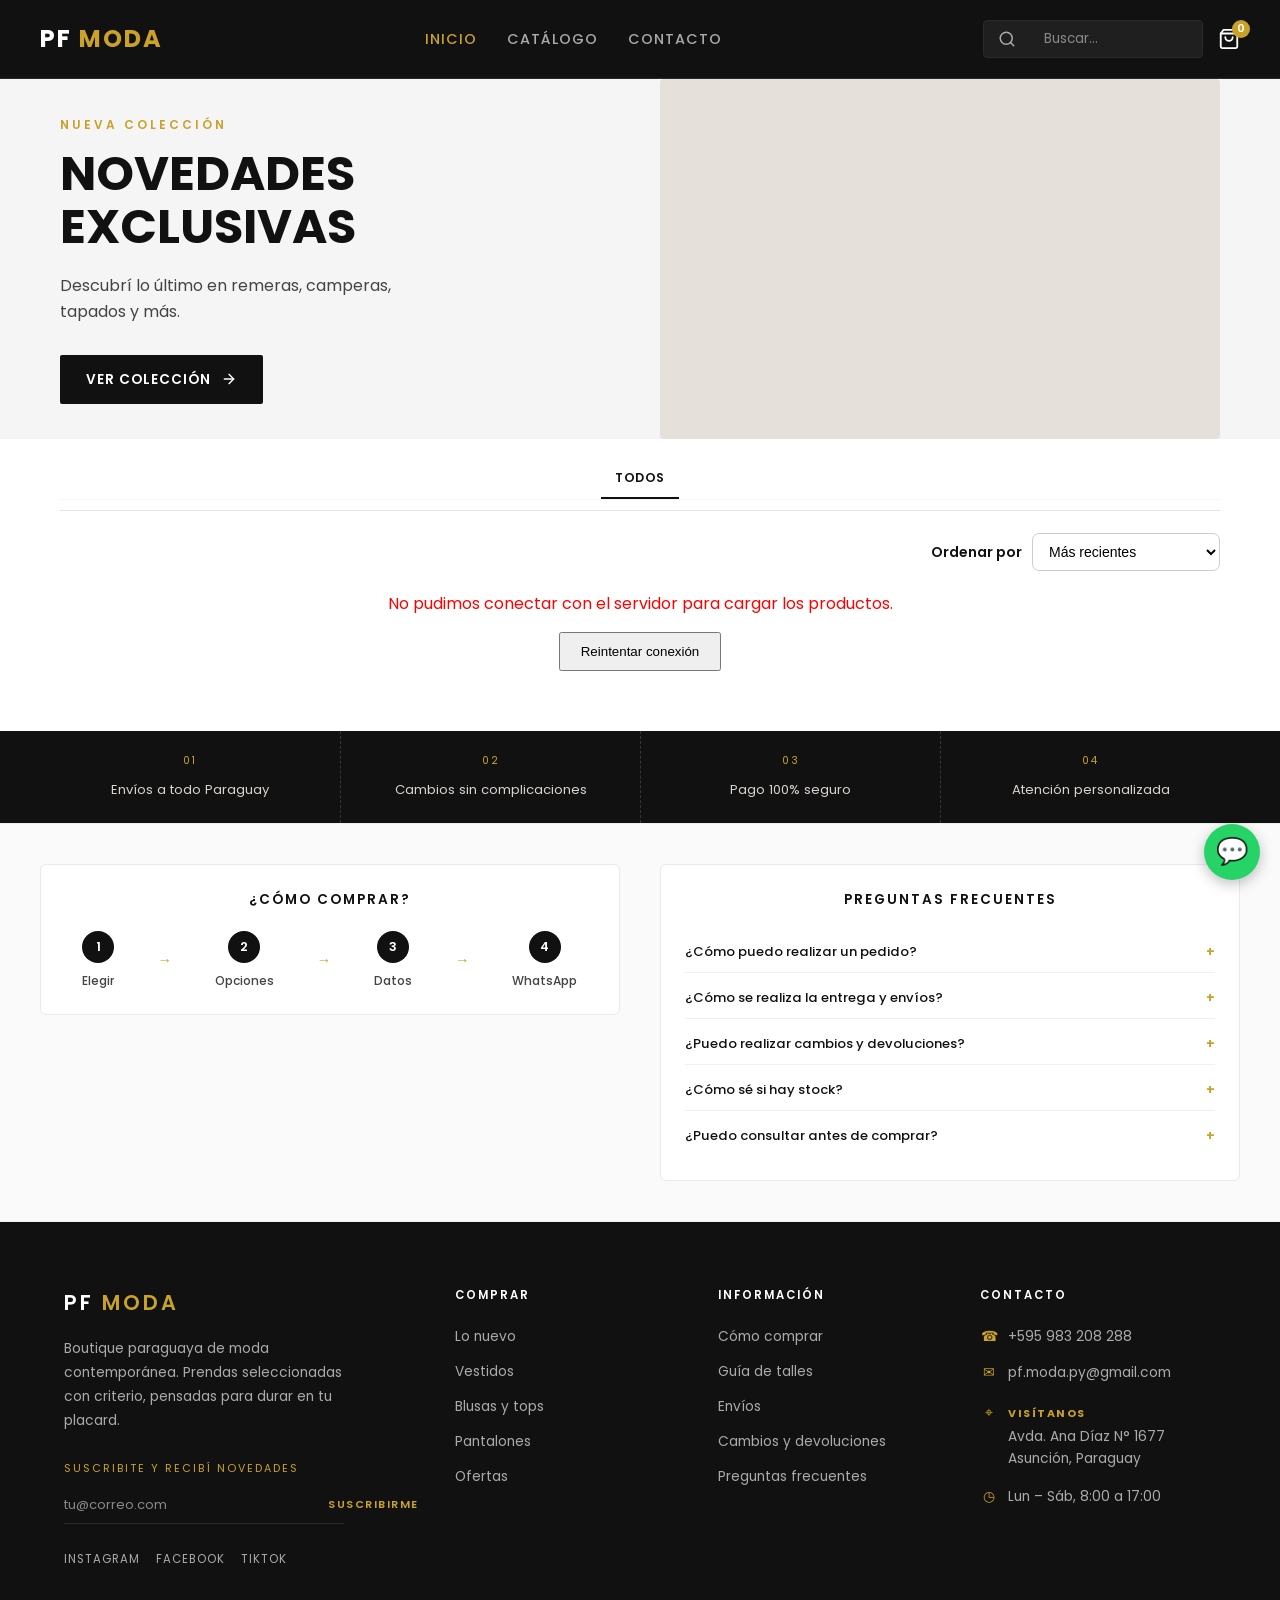
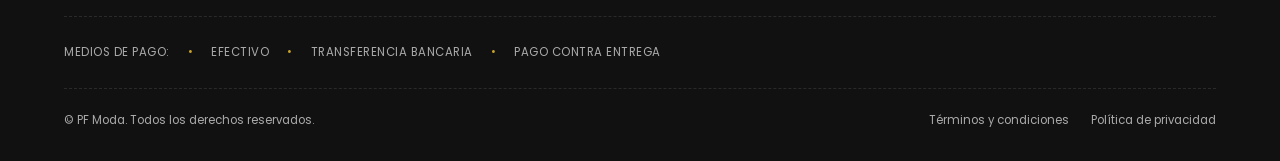
==== index.html @ 77e43d18 "Descripción del cambio" ====
<!DOCTYPE html>
<html lang="es">
<head>
    <meta charset="UTF-8">
    <meta name="viewport" content="width=device-width, initial-scale=1.0">

    <title>PF Moda — Tienda de Moda</title>

    <meta name="description" content="PF Moda — Tienda online de moda. Descubre nuestras prendas, novedades y ofertas.">
    <meta name="robots" content="index, follow">
    <link rel="canonical" href="https://pfmoda-py.github.io/pfmoda/">

    <!-- =========================================
         OPEN GRAPH
    ========================================= -->
    <meta property="og:type" content="website">
    <meta property="og:title" content="PF Moda — Tienda de Moda">
    <meta property="og:description" content="Descubre productos de PF Moda, novedades y ofertas.">
    <meta property="og:url" content="https://pfmoda-py.github.io/pfmoda/">
    <meta property="og:site_name" content="PF Moda">
    <meta property="og:locale" content="es_PY">
    <meta property="og:image" content="https://pfmoda-py.github.io/pfmoda/images/og-image.jpg">
    <meta property="og:image:alt" content="PF Moda — Tienda de Moda">

    <!-- =========================================
         TWITTER / X CARD
    ========================================= -->
    <meta name="twitter:card" content="summary_large_image">
    <meta name="twitter:title" content="PF Moda — Tienda de Moda">
    <meta name="twitter:description" content="Descubre productos de PF Moda, novedades y ofertas.">
    <meta name="twitter:image" content="https://pfmoda-py.github.io/pfmoda/images/og-image.jpg">

    <!-- Schema.org Organization -->
    <script type="application/ld+json">
    {
        "@context": "https://schema.org",
        "@type": "Organization",
        "name": "PF Moda",
        "url": "https://pfmoda-py.github.io/pfmoda/",
        "logo": "https://pfmoda-py.github.io/pfmoda/images/logo.png"
    }
    </script>

    <!-- Google Fonts: Poppins -->
    <link rel="preconnect" href="https://fonts.googleapis.com">
    <link rel="preconnect" href="https://fonts.gstatic.com" crossorigin>
    <link href="https://fonts.googleapis.com/css2?family=Poppins:wght@300;400;500;600;700&display=swap" rel="stylesheet">
    <!-- Estilos CSS -->
    <link rel="stylesheet" href="css/styles.css">
</head>
<body>

    <!-- Header / Barra de Navegación -->
    <header>
        <a href="index.html" class="logo" id="logo-home">PF <span>Moda</span></a>
        <nav>
            <button class="nav-cerrar" id="btn-cerrar-nav" aria-label="Cerrar menú">&times;</button>
            <ul>
                <li><a href="#inicio" class="nav-link activo" data-nav="inicio">Inicio</a></li>
                <li><a href="#filtros-container" class="nav-link" data-nav="catalogo">Catálogo</a></li>
                <li><a href="#contacto" class="nav-link" data-nav="contacto">Contacto</a></li>
            </ul>
        </nav>

        <div class="header-actions">
            <!-- Buscador (escritorio) -->
            <div class="header-buscador" id="header-buscador">
                <svg xmlns="http://www.w3.org/2000/svg" width="18" height="18" viewBox="0 0 24 24" fill="none" stroke="currentColor" stroke-width="2" stroke-linecap="round" stroke-linejoin="round" class="icono-buscar"><circle cx="11" cy="11" r="8"></circle><line x1="21" y1="21" x2="16.65" y2="16.65"></line></svg>
                <input
                    type="text"
                    id="input-buscar"
                    placeholder="Buscar..."
                    autocomplete="off"
                >
                <!-- Limpiar búsqueda -->
                <button
                    type="button"
                    id="btn-limpiar-busqueda"
                    class="btn-limpiar-busqueda"
                    aria-label="Limpiar búsqueda"
                    title="Limpiar búsqueda"
                >
                    ×
                </button>
            </div>
        
            <!-- Botón buscador (solo visible en móvil/tablet) -->
            <button class="btn-buscar-movil" id="btn-buscar-movil" aria-label="Buscar">
                <svg xmlns="http://www.w3.org/2000/svg" width="20" height="20" viewBox="0 0 24 24" fill="none" stroke="currentColor" stroke-width="2" stroke-linecap="round" stroke-linejoin="round"><circle cx="11" cy="11" r="8"></circle><line x1="21" y1="21" x2="16.65" y2="16.65"></line></svg>
            </button>
        
            <!-- Botón del Carrito -->
            <div class="carrito-icono-container" id="btn-abrir-carrito" title="Ver Carrito">
                <svg xmlns="http://www.w3.org/2000/svg" width="22" height="22" viewBox="0 0 24 24" fill="none" stroke="currentColor" stroke-width="2" stroke-linecap="round" stroke-linejoin="round"><path d="M6 2L3 6v14a2 2 0 0 0 2 2h14a2 2 0 0 0 2-2V6l-3-4z"></path><line x1="3" y1="6" x2="21" y2="6"></line><path d="M16 10a4 4 0 0 1-8 0"></path></svg>
                <span id="carrito-contador">0</span>
            </div>
        
            <!-- Botón Hamburguesa Móvil -->
            <button class="hamburger-btn" id="hamburger-btn" aria-label="Abrir menú">
                <span class="linea"></span>
                <span class="linea"></span>
                <span class="linea"></span>
            </button>
        </div>
    </header>

    <!-- ============================
         HERO / PORTADA PRINCIPAL
    ============================ -->
    <section class="hero-portada" id="inicio">
        <div class="hero-texto">
            <span class="hero-eyebrow">Nueva Colección</span>
            <h1 class="hero-titulo"><span id="hero-titulo-texto">Novedades Exclusivas</span></h1>
            <p class="hero-descripcion">Descubrí lo último en remeras, camperas, tapados y más.</p>
            <a href="#productos-contenedor" class="hero-btn" id="hero-btn-coleccion">
                Ver Colección
                <svg xmlns="http://www.w3.org/2000/svg" width="16" height="16" viewBox="0 0 24 24" fill="none" stroke="currentColor" stroke-width="2" stroke-linecap="round" stroke-linejoin="round"><line x1="5" y1="12" x2="19" y2="12"></line><polyline points="12 5 19 12 12 19"></polyline></svg>
            </a>
        </div>
        <div class="hero-imagen">
            <img id="hero-imagen-portada" src="data:image/svg+xml,%3Csvg xmlns='http://www.w3.org/2000/svg' width='700' height='820' viewBox='0 0 700 820'%3E%3Crect width='700' height='820' fill='%23E5E1DA'/%3E%3C/svg%3E" alt="Nueva colección PF Moda">
        </div>
    </section>

    <!-- Contenido Principal -->
    <main>            
        <!-- Barra de Búsqueda y Filtros -->
        <div class="filtros-container" id="filtros-container">                       
            <!-- Categorías Principales -->
            <div id="categorias-botones" class="categorias-grid">
                <button class="btn-categoria activo" data-categoria="todos">Todos</button>
                <!-- Las categorías se cargarán dinámicamente -->
            </div>
            <!-- Subcategorías (se mostrarán según la categoría activa) -->
            <div id="subcategorias-botones" class="categorias-grid subcategorias-grid"></div>
            <!-- =========================================
                 ORDENAR PRODUCTOS (ETAPA 5.4)
            ========================================= -->
            <div class="orden-productos">
                <label for="orden-productos">Ordenar por</label>
                <select id="orden-productos">
                    <option value="recientes">Más recientes</option>
                    <option value="precio-menor">Precio: menor a mayor</option>
                    <option value="precio-mayor">Precio: mayor a menor</option>
                    <option value="nombre-az">Nombre: A → Z</option>
                    <option value="nombre-za">Nombre: Z → A</option>
                </select>
            </div>
        </div>        
        <!-- Grid donde se pintarán los productos con JavaScript -->
        <div id="productos-contenedor" class="productos-grid">
            <p style="text-align: center; grid-column: 1 / -1; color: #666;">Cargando catálogo...</p>
        </div>
    </main>

    <!-- =========================================
     PANEL LATERAL DEL CARRITO
    ========================================= -->
    <div
        class="carrito-overlay"
        id="carrito-overlay">
    </div>
    <div
        class="carrito-drawer"
        id="carrito-drawer">
        <!-- =====================================
             CABECERA DEL CARRITO
        ====================================== -->
        <div class="carrito-header">
            <h2>Tu Carrito</h2>
            <button
                type="button"
                id="btn-cerrar-carrito"
                class="carrito-cerrar">
                ×
            </button>
        </div>

        <!-- =====================================
             CONTENIDO DEL CARRITO CON SCROLL
        ====================================== -->
        <div class="carrito-contenido-scroll">
            <div
                class="carrito-items"
                id="carrito-items">
                <p class="carrito-vacio">
                    Tu carrito está vacío.
                </p>
            </div>
            <!-- =================================
                 DATOS DEL CLIENTE
            ================================== -->
            <div
                class="datos-cliente" id="datos-cliente">
                <h3>
                    Datos para el pedido
                </h3>
                <!-- =============================
                     NOMBRE
                ============================== -->
                <div class="campo-cliente">

                    <label for="cliente-nombre">
                        Nombre Completo *
                    </label>

                    <input
                        type="text"
                        id="cliente-nombre"
                        placeholder="Ej: Tu Nombre o Empresa"
                        autocomplete="name">

                </div>


                <!-- =============================
                     WHATSAPP
                ============================== -->

                <div class="campo-cliente">

                    <label for="cliente-whatsapp">
                        WhatsApp *
                    </label>

                    <input
                        type="tel"
                        id="cliente-whatsapp"
                        placeholder="Ej: 0983 XXXXXX"
                        autocomplete="tel">

                </div>


                <!-- =============================
                     CIUDAD
                ============================== -->

                <div class="campo-cliente">

                    <label for="cliente-ciudad">
                        Ciudad *
                    </label>

                    <input
                        type="text"
                        id="cliente-ciudad"
                        placeholder="Ej: Asunción">

                </div>


                <!-- =============================
                     BARRIO
                ============================== -->

                <div class="campo-cliente">

                    <label for="cliente-barrio">
                        Barrio *
                    </label>

                    <input
                        type="text"
                        id="cliente-barrio"
                        placeholder="Ej: Mercado 4">

                </div>


                <!-- =============================
                     TIPO DE ENTREGA
                ============================== -->

                <div class="campo-cliente">

                    <label for="cliente-entrega">
                        Tipo de entrega *
                    </label>

                    <select id="cliente-entrega">

                        <option value="">
                            Seleccionar forma de entrega
                        </option>

                        <option value="Envío a domicilio">
                            Envío a domicilio
                        </option>

                        <option value="Retiro en tienda">
                            Retiro en tienda
                        </option>

                    </select>

                </div>


                <!-- =============================
                     DIRECCIÓN
                ============================== -->

                <div
                    class="campo-cliente"
                    id="campo-direccion">

                    <label for="cliente-direccion">
                        Dirección
                    </label>

                    <textarea
                        id="cliente-direccion"
                        rows="2"
                        placeholder="Ej: Avenida N.º 1111"></textarea>

                </div>


                <!-- ==========================================
                     FACTURA
                ========================================== -->
                            
                <div class="campo-cliente">
                
                    <label for="cliente-factura">
                        ¿Necesita factura?
                    </label>
                
                    <select id="cliente-factura">
                    
                        <option value="No">
                            No
                        </option>
                    
                        <option value="Sí">
                            Sí
                        </option>
                    
                    </select>
                
                </div>
                
                
                <!-- ==========================================
                     DATOS DE FACTURACIÓN
                ========================================== -->
                
                <div
                    class="datos-factura"
                    id="datos-factura"
                    style="display: none;">
                
                    <h4>Datos para facturación</h4>
                
                    <div class="campo-cliente">
                    
                        <label for="cliente-razon-social">
                            Razón Social *
                        </label>
                    
                        <input
                            type="text"
                            id="cliente-razon-social"
                            placeholder="Ej: Juan Pérez o Empresa S.A.">
                    
                    </div>
                
                
                    <div class="campo-cliente">
                    
                        <label for="cliente-ruc">
                            RUC *
                        </label>
                    
                        <input
                            type="text"
                            id="cliente-ruc"
                            placeholder="Ej: 80012345-6">
                    
                    </div>
                
                </div>


                <!-- =============================
                     OBSERVACIONES
                ============================== -->

                <div class="campo-cliente">

                    <label for="cliente-observaciones">
                        Observaciones
                    </label>

                    <textarea
                        id="cliente-observaciones"
                        rows="2"
                        placeholder="Ej: Portón gris, tocar timbre"></textarea>

                </div>


            </div>
            
        </div>
        
        <!-- =====================================
             FOOTER FIJO DEL CARRITO
        ====================================== -->
        <div class="carrito-footer">
            <div class="carrito-total">
                <span>
                    Subtotal:
                </span>

                <span id="carrito-subtotal">
                    ₲ 0
                </span>
            </div>

            <p class="mensaje-whatsapp-carrito">
                💬 ¿Necesitas ayuda con tu pedido?<br>
                Estamos para ayudarte por WhatsApp.
            </p>

            <button
                type="button" class="btn-checkout" id="btn-procesar-pedido">
                Realizar Pedido por WhatsApp
            </button>
        </div>
        <!-- FIN FOOTER -->
    </div>
    
    <!-- ===========================
    MODAL PRODUCTO
    =========================== -->
    <div id="modal-overlay" class="modal-overlay"></div>

    <div id="modal-producto" class="modal-producto">

        <button id="btn-cerrar-modal" class="modal-cerrar">×</button>

        <div class="modal-contenido">

            <!-- CONTENEDOR EN GRID (SOLO PARA FOTO + DETALLES) -->
            <div class="modal-body-grid">

                <div class="modal-imagen">
                    <div class="modal-galeria">
                        <!-- IMAGEN PRINCIPAL CON FLECHAS -->
                        <div class="modal-imagen-principal">
                            <button type="button" id="galeria-anterior" class="galeria-flecha galeria-anterior">‹</button>
                            <img id="modal-img" src="" alt="Producto" draggable="false">
                            <button type="button" id="galeria-siguiente" class="galeria-flecha galeria-siguiente">›</button>

                            <!-- INDICADOR DE ZOOM -->
                            <div class="indicador-zoom" id="indicador-zoom">
                                🔍 Ver imagen
                            </div>
                        </div>

                        <!-- MINIATURAS -->
                        <div id="modal-miniaturas" class="modal-miniaturas"></div>
                    </div>
                </div>

                <div class="modal-info">
                    <span id="modal-categoria" class="modal-categoria"></span>
                    <h2 id="modal-nombre"></h2>
                    <div id="modal-precio"></div>
                    <p id="modal-descripcion"></p>

                    <div id="modal-detalles-tecnicos" class="modal-detalles-tecnicos"></div>

                    <!-- COLOR -->
                    <div class="selector">
                        <label>Color:</label>
                        <select id="modal-color"></select>
                    </div>

                    <!-- TALLE -->
                    <div class="selector">
                        <label>Talle:</label>
                        <select id="modal-talle"></select>
                    </div>

                    <!-- Reemplaza el bloque actual de botones por este -->
                    <div class="modal-acciones">
                        <button id="btn-agregar-modal" class="btn-agregar">
                            AGREGAR AL CARRITO
                        </button>
                        <button type="button" id="btn-consultar-whatsapp" class="btn-consultar-whatsapp" title="Consultar por WhatsApp">
                            💬 Consultar
                        </button>
                    </div>

                    <!-- COMPARTIR PRODUCTO (ETAPA 6.3) -->
                    <div class="compartir-producto">
                        <span class="compartir-titulo">Compartir producto</span>
                        <div class="compartir-botones">
                            <button type="button" id="btn-compartir-whatsapp" class="btn-compartir btn-compartir-whatsapp">
                                WhatsApp
                            </button>
                            <button type="button" id="btn-compartir-facebook" class="btn-compartir btn-compartir-facebook">
                                Facebook
                            </button>
                            <button id="btn-compartir-instagram" class="btn-compartir btn-compartir-instagram">Instagram</button>
                            <button id="btn-compartir-tiktok" class="btn-compartir btn-compartir-tiktok">TikTok</button>
                            <button type="button" id="btn-copiar-enlace" class="btn-compartir btn-copiar-enlace">
                                Copiar enlace
                            </button>
                        </div>
                    </div>
                </div>

            </div> <!-- CIERRE DE LA GRID DE 2 COLUMNAS -->

            <!-- PRODUCTOS RELACIONADOS (AHORA SÍ QUEDA ABAJO A TODO ANCHO) -->
            <div id="productos-relacionados" class="productos-relacionados"></div>

        </div>
    </div>

    <!-- =========================================
         VISOR DE IMAGEN AMPLIADA (ETAPA 4.5)
    ========================================= -->
    <div id="visor-imagen" class="visor-imagen">

        <button
            type="button"
            id="visor-cerrar"
            class="visor-cerrar">
            ×
        </button>

        <button
            type="button"
            id="visor-anterior"
            class="visor-flecha visor-anterior">
            ‹
        </button>

        <img
            id="visor-img"
            src=""
            alt="Imagen ampliada"
            draggable="false">

        <button
            type="button"
            id="visor-siguiente"
            class="visor-flecha visor-siguiente">
            ›
        </button>

    </div>

    <!-- CTA WHATSAPP FLOTANTE -->
    <a
        id="whatsapp-flotante"
        class="whatsapp-flotante"
        href="#"
        target="_blank"
        rel="noopener noreferrer"
        aria-label="Contactar por WhatsApp">
        💬
    </a>

    <!-- FRANJA DE BENEFICIOS -->
    <section class="franja-beneficios">
        <div class="beneficios-fila">
            <div class="beneficio"><span class="num">01</span><span class="txt">Envíos a todo Paraguay</span></div>
            <div class="beneficio"><span class="num">02</span><span class="txt">Cambios sin complicaciones</span></div>
            <div class="beneficio"><span class="num">03</span><span class="txt">Pago 100% seguro</span></div>
            <div class="beneficio"><span class="num">04</span><span class="txt">Atención personalizada</span></div>
        </div>
    </section>

    <!-- SECCIÓN DE AYUDA E INFORMACIÓN INTEGRADA -->
    <section class="seccion-ayuda-cliente" id="seccion-ayuda">
        <div class="ayuda-container">

            <!-- COLUMNA IZQUIERDA: CÓMO COMPRAR -->
            <div class="bloque-como-comprar" id="info-como-comprar">
                <h2>¿Cómo comprar?</h2>
                <div class="pasos-grid">
                    <div class="paso">
                        <div class="num-paso">1</div>
                        <span>Elegir</span>
                    </div>
                    <div class="flecha">→</div>
                    <div class="paso">
                        <div class="num-paso">2</div>
                        <span>Opciones</span>
                    </div>
                    <div class="flecha">→</div>
                    <div class="paso">
                        <div class="num-paso">3</div>
                        <span>Datos</span>
                    </div>
                    <div class="flecha">→</div>
                    <div class="paso">
                        <div class="num-paso">4</div>
                        <span>WhatsApp</span>
                    </div>
                </div>
            </div>

            <!-- COLUMNA DERECHA: PREGUNTAS FRECUENTES -->
            <div class="bloque-faq" id="info-faq">
                <h2>Preguntas frecuentes</h2>
                <div class="faq-container">
                    <details class="faq-item" id="faq-item-pedido">
                        <summary>¿Cómo puedo realizar un pedido? <span class="faq-icon">+</span></summary>
                        <p>Elegí tus productos, selecciona las opciones deseadas y confirma los datos para enviar tu pedido por WhatsApp.</p>
                    </details>
                    <details class="faq-item" id="info-envios">
                        <summary>¿Cómo se realiza la entrega y envíos? <span class="faq-icon">+</span></summary>
                        <p>Hacemos envíos a todo Paraguay a través de servicios de encomienda y delivery express en Asunción y Gran Asunción.</p>
                    </details>
                    <details class="faq-item" id="info-cambios">
                        <summary>¿Puedo realizar cambios y devoluciones? <span class="faq-icon">+</span></summary>
                        <p>Aceptamos cambios dentro de los 10 días posteriores a la compra. La prenda debe estar sin uso y en perfectas condiciones con etiqueta.</p>
                    </details>
                    <details class="faq-item">
                        <summary>¿Cómo sé si hay stock? <span class="faq-icon">+</span></summary>
                        <p>Todos los productos mostrados en la tienda cuentan con stock disponible en tiempo real.</p>
                    </details>
                    <details class="faq-item">
                        <summary>¿Puedo consultar antes de comprar? <span class="faq-icon">+</span></summary>
                        <p>Sí, podés escribirnos directamente al WhatsApp y te asesoramos al instante.</p>
                    </details>
                </div>
            </div>

        </div>
    </section>

    <!-- MODAL ELEGANTE PARA GUÍA DE TALLES Y POLÍTICAS -->
    <div id="modal-informacion" class="modal-info-overlay">
        <div class="modal-info-content">
            <button class="modal-info-cerrar" id="btn-cerrar-info-modal">&times;</button>
            <h3 id="modal-info-titulo">Guía de Talles</h3>
            <div id="modal-info-body">
                <!-- Se llena dinámicamente -->
            </div>
        </div>
    </div>

    <!-- FOOTER PRINCIPAL PIE DE PAGINA -->
    <footer class="site-footer">
        <div class="footer-container">
            <div class="footer-grid">

                <div class="footer-brand">
                    <a href="#" class="logo-footer">PF <span>Moda</span></a>
                    <p>Boutique paraguaya de moda contemporánea. Prendas seleccionadas con criterio, pensadas para durar en tu placard.</p>

                    <div class="footer-suscribe">
                        <span class="et">Suscribite y recibí novedades</span>
                        <form id="form-suscribir">
                            <input type="email" id="input-suscribir-email" placeholder="tu@correo.com" required>
                            <button type="submit">Suscribirme</button>
                        </form>
                    </div>

                    <div class="redes-sociales">
                        <a href="https://www.instagram.com/pfmodapy" target="_blank" rel="noopener noreferrer">Instagram</a>
                        <a href="https://www.facebook.com/pfmodapy" target="_blank" rel="noopener noreferrer">Facebook</a>
                        <a href="https://www.tiktok.com/@pfmoda" target="_blank" rel="noopener noreferrer">TikTok</a>
                    </div>
                </div>

                <!-- COLUMNA COMPRAR -->
                <div class="footer-col">
                    <h3 class="col-title">Comprar</h3>
                    <ul class="footer-links-list" id="footer-categorias-list">
                        <li><a href="#" class="link-categoria" data-categoria="lo-nuevo">Lo nuevo</a></li>
                        <li><a href="#" class="link-categoria" data-categoria="vestidos">Vestidos</a></li>
                        <li><a href="#" class="link-categoria" data-categoria="blusas-tops">Blusas y tops</a></li>
                        <li><a href="#" class="link-categoria" data-categoria="pantalones">Pantalones</a></li>
                        <li><a href="#" class="link-categoria" data-categoria="ofertas">Ofertas</a></li>
                    </ul>
                </div>

                <!-- COLUMNA INFORMACIÓN -->
                <div class="footer-col">
                    <h3 class="col-title">Información</h3>
                    <ul class="footer-links-list">
                        <li><a href="#info-como-comprar" class="link-info">Cómo comprar</a></li>
                        <li><a href="#info-talles" class="link-info-modal" data-modal="talles">Guía de talles</a></li>
                        <li><a href="#info-envios" class="link-info">Envíos</a></li>
                        <li><a href="#info-cambios" class="link-info">Cambios y devoluciones</a></li>
                        <li><a href="#info-faq" class="link-info">Preguntas frecuentes</a></li>
                    </ul>
                </div>

                <div class="footer-col footer-contacto" id="contacto">
                    <h3 class="col-title">Contacto <span class="toggle-icon"></span></h3>
                    <ul class="contacto-list">
                        <!-- WhatsApp -->
                        <li>
                            <a href="https://wa.me/595983208288"
                               target="_blank"
                               rel="noopener noreferrer">
                                <span class="contacto-icon" aria-hidden="true">☎</span>
                                <span>+595 983 208 288</span>
                            </a>
                        </li>
                        <!-- Correo -->
                        <li>
                            <a href="mailto:pf.moda.py@gmail.com">
                                <span class="contacto-icon" aria-hidden="true">✉</span>
                                <span>pf.moda.py@gmail.com</span>
                            </a>
                        </li>
                        <!-- Ubicación -->
                        <li class="contacto-direccion">
                            <a href="https://www.google.com/maps/search/?api=1&query=PF%20MODA%2C%20Avda.%20Ana%20D%C3%ADaz%201677%2C%20Asunci%C3%B3n%2C%20Paraguay"
                               target="_blank"
                               rel="noopener noreferrer"
                               class="link-ubicacion">
                                <span class="contacto-icon" aria-hidden="true">⌖</span>
                                <span>
                                    <strong>Visítanos</strong><br>
                                    Avda. Ana Díaz N° 1677<br>
                                    Asunción, Paraguay
                                </span>
                            </a>
                        </li>
                        <!-- Horario -->
                        <li class="contacto-horario">
                            <span class="contacto-icon" aria-hidden="true">◷</span>
                            <span>Lun – Sáb, 8:00 a 17:00</span>
                        </li>
                    </ul>
                </div>

            </div>

            <hr class="puntada">

            <div class="footer-pago">
                <span>Medios de pago:</span>
                <span>Efectivo</span>
                <span>Transferencia bancaria</span>
                <span>Pago contra entrega</span>
            </div>

            <hr class="puntada">

            <div class="footer-bottom">
                <p>© PF Moda. Todos los derechos reservados.</p>
                <div class="footer-bottom-links">
                    <a href="#">Términos y condiciones</a>
                    <a href="#">Política de privacidad</a>
                </div>
            </div>
        </div>
    </footer>    

    <!-- Scripts JavaScript -->
    <script src="js/api.js"></script>
    <script src="js/app.js"></script>
</body>
</html>
---- css/styles.css ----
/* Estilos Base - PF Moda Boutique */
:root {
    --color-negro: #111111;
    --color-dorado: #C9A227;
    --color-blanco: #FFFFFF;
    --color-linea: #2A2A2A;
    --color-gris-claro: #F5F5F5;
    --color-gris-oscuro: #444444;
    --fuente-principal: 'Poppins', 'Montserrat', sans-serif;
}

* {
    margin: 0;
    padding: 0;
    box-sizing: border-box;
}

/* Prevenir scroll horizontal accidental en la ventana */
html {
    max-width: 100%;
}

body {
    max-width: 100%;
    overflow-x: clip;
    font-family: var(--fuente-principal);
    background-color: var(--color-blanco);
    color: var(--color-negro);
    line-height: 1.6;
}

/* Header / Navegación */
header {
    display: flex;
    justify-content: space-between;
    align-items: center;
    padding: 20px 40px;
    background-color: var(--color-blanco);
    border-bottom: 1px solid var(--color-gris-claro);
    position: sticky;
    top: 0;
    z-index: 100;
    background-color: var(--color-negro);
    border-bottom: 1px solid var(--color-linea);
    transition: padding 0.3s ease, box-shadow 0.3s ease, transform 0.3s ease;
    will-change: transform;
}

header.header-oculto {
    transform: translateY(-100%);
}

header.header-compacto {
    padding: 10px 40px;
    box-shadow: 0 4px 20px rgba(0, 0, 0, 0.35);
}

header.header-compacto .logo {
    font-size: 1.25rem;   /* el logo también se achica un poco */
}

.logo {
    font-size: 1.5rem;
    font-weight: 700;
    letter-spacing: 2px;
    color: var(--color-blanco);
    text-transform: uppercase;
    text-decoration: none;
    cursor: pointer;
}

.logo span {
    color: var(--color-dorado);
}

nav ul {
    display: flex;
    list-style: none;
    gap: 30px;
}

nav ul li a {
    text-decoration: none;
    color: #AAAAAA;
    font-weight: 500;
    font-size: 0.9rem;
    text-transform: uppercase;
    letter-spacing: 1px;
    transition: color 0.3s ease;
}

.nav-cerrar {
    display: none;
}

nav ul li a:hover {
    color: var(--color-dorado);
}

nav ul li a.activo {
    color: var(--color-dorado);
}

/* Botón Hamburguesa (Oculto en escritorio) */
.hamburger-btn {
    display: none;
    flex-direction: column;
    justify-content: space-between;
    width: 28px;
    height: 20px;
    background: transparent;
    border: none;
    cursor: pointer;
    padding: 0;
    z-index: 101;
}

.hamburger-btn .linea {
    width: 100%;
    height: 3px;
    background-color: var(--color-blanco);
    border-radius: 2px;
    transition: all 0.3s ease;
}

.header-actions {
    display: flex;
    align-items: center;
    gap: 15px;
}

.header-buscador {
    position: relative;
    display: flex;
    align-items: center;
    gap: 8px;
    background: rgba(255,255,255,0.06);
    border: 1px solid var(--color-linea);
    border-radius: 4px;
    padding: 6px 10px 6px 14px;
    height: 38px; 
    width: 220px;
    transition: width 0.3s ease, border-color 0.3s ease;
    box-sizing: border-box;
}

.header-buscador:focus-within {
    border-color: var(--color-dorado);
    width: 260px;
}

.header-buscador .icono-buscar {
    color: #AAAAAA;
    flex-shrink: 0;
}

.header-buscador #input-buscar {
    background: transparent;
    border: none;
    outline: none;
    color: var(--color-blanco);
    font-family: var(--fuente-principal);
    font-size: 0.85rem;
    flex: 1;
    min-width: 0;
    width: auto;
}

.header-buscador #input-buscar::placeholder {
    color: #888888;
}

/* ==========================================
   BOTÓN LIMPIAR BÚSQUEDA
========================================== */

.btn-limpiar-busqueda {
    flex: 0 0 auto;
    width: 22px;
    height: 22px;
    display: flex;
    align-items: center;
    justify-content: center;
    margin-left: auto;
    padding: 0;
    background: transparent;
    border: none;
    color: #AAAAAA;
    font-size: 16px;
    line-height: 1;
    cursor: pointer;
    opacity: 0;
    visibility: hidden;
    transition: color 0.2s ease, opacity 0.2s ease;
}

.btn-limpiar-busqueda.visible {
    opacity: 1;
    visibility: visible;
}

.btn-limpiar-busqueda:hover {
    color: var(--color-blanco);
}

.btn-buscar-movil {
    position: static;
    width: 22px;
    height: 22px;
    display: none;
    align-items: center;
    justify-content: center;
    background: transparent;
    font-size: 20px;
    font-weight: 400;
    border: none;
    color: var(--color-blanco);
    cursor: pointer;
    padding: 0;
    flex: 0 0 22px;
    transition: color 0.2s ease, transform 0.2s ease;
}

.btn-buscar-movil:hover {
    color: var(--color-dorado);
}

/* ============================
   HERO / PORTADA PRINCIPAL
============================ */

.hero-portada {
    display: flex;
    align-items: stretch;
    justify-content: space-between;
    gap: 40px;
    height: 360px;
    background-color: var(--color-gris-claro);
    padding: 0px 60px;
    overflow: hidden;
}

.hero-texto {
    flex: 1;
    max-width: 480px;
    display: flex;
    flex-direction: column;
    justify-content: center;   /* nuevo: centra el texto dentro de los 420px */
}

.hero-eyebrow {
    display: block;
    font-size: 0.75rem;
    letter-spacing: 3px;
    text-transform: uppercase;
    color: var(--color-dorado);
    font-weight: 600;
    margin-bottom: 14px;
}

.hero-titulo {
    font-size: 3rem;
    font-weight: 700;
    line-height: 1.1;
    text-transform: uppercase;
    color: var(--color-negro);
    margin-bottom: 20px;
}

.hero-descripcion {
    color: var(--color-gris-oscuro);
    font-size: 1rem;
    margin-bottom: 30px;
    max-width: 400px;
}

.hero-btn {
    display: inline-flex;
    align-items: center;
    align-self: flex-start;
    gap: 10px;
    background-color: var(--color-negro);
    color: var(--color-blanco);
    text-decoration: none;
    padding: 14px 26px;
    font-size: 0.85rem;
    font-weight: 600;
    text-transform: uppercase;
    letter-spacing: 1px;
    border-radius: 2px;
    transition: background-color 0.3s ease;
}

.hero-btn:hover { background-color: var(--color-dorado); }

.hero-imagen {
    flex: 1;
    max-width: 560px;
    display: flex;
    justify-content: flex-end;
    overflow: hidden
}

.hero-imagen img {
    width: 100%;
    height: 100%;             /* antes: max-height: 560px */
    object-fit: cover;
    object-position: 60% center;
    border-radius: 4px;
}

#inicio,
#filtros-container,
#contacto {
    scroll-margin-top: 90px;
}

/* Contenedor Principal */
main {
    max-width: 1200px;
    margin: 20px auto 40px;
    padding: 0 20px;
}

h1.section-title {
    font-size: 1.8rem;
    font-weight: 600;
    text-align: center;
    margin-bottom: 40px;
    letter-spacing: 1px;
    text-transform: uppercase;
}

/* Grid de Productos */
.productos-grid {
    display: grid;
    grid-template-columns: repeat(auto-fill, minmax(250px, 1fr));
    gap: 30px;
}

.producto-card {
    background: var(--color-blanco);
    border: 1px solid var(--color-gris-claro);
    transition: transform 0.3s ease, box-shadow 0.3s ease;
    display: flex;
    flex-direction: column;
}

.producto-card:hover {
    transform: translateY(-5px);
    box-shadow: 0 10px 20px rgba(0, 0, 0, 0.05);
}

.producto-imagen {
    width: 100%;
    height: 250px;
    object-fit: cover;
    background-color: var(--color-gris-claro);
}

.producto-info {
    padding: 10px 12px 12px;
    display: flex;
    flex-direction: column;
    gap: 2px;
    text-align: center;
}

.producto-categoria {
    font-size: 0.75rem;
    text-transform: uppercase;
    letter-spacing: 0.5px;
    color: #888888;
    margin-bottom: 0;
}

.producto-nombre {
    font-size: 1rem;
    font-weight: 600;
    margin: 2px 0;
    line-height: 1.15;
    color: var(--color-negro);
}

.producto-precio {
    font-size: 1rem;
    font-weight: 600;
    color: var(--color-dorado);
}

#input-buscar {
    width: 100%;
    max-width: 500px;
    margin: 0 auto;
    padding: 12px 20px;
    border: 1px solid var(--color-gris-claro);
    border-radius: 4px;
    font-family: var(--fuente-principal);
    font-size: 0.95rem;
    outline: none;
    transition: border-color 0.3s ease;
}

#input-buscar:focus {
    border-color: var(--color-dorado);
}

.categorias-grid {
    display: flex;
    justify-content: center;
    gap: 10px;
    flex-wrap: wrap;
}

#categorias-botones.categorias-grid {
    gap: 4px;
    border-bottom: 1px solid var(--color-gris-claro);
    padding-bottom: 0;
}

.btn-categoria {
    background: transparent;
    border: none;
    border-bottom: 2px solid transparent;
    padding: 10px 14px;
    font-size: 0.78rem;
    text-transform: uppercase;
    letter-spacing: 0.5px;
    color: var(--color-gris-oscuro);
    cursor: pointer;
    transition: color 0.2s ease, border-color 0.2s ease;
    font-family: var(--fuente-principal);
}

.btn-categoria:hover {
    color: var(--color-negro);
}

.btn-categoria.activo {
    color: var(--color-negro);
    font-weight: 600;
    border-bottom-color: var(--color-negro);
}

/* Estilos del Carrito y Drawer */
.carrito-icono-container {
    position: relative;
    cursor: pointer;
    display: flex;
    align-items: center;
    gap: 5px;
    color: var(--color-blanco);
}

#carrito-contador {
    background-color: var(--color-dorado);
    color: var(--color-blanco);
    font-size: 0.7rem;
    font-weight: 600;
    width: 18px;
    height: 18px;
    border-radius: 50%;
    display: flex;
    align-items: center;
    justify-content: center;
    position: absolute;
    top: -8px;
    right: -10px;
}

/* Botón de Agregar en tarjeta */
.btn-agregar {
    background-color: var(--color-negro);
    color: var(--color-blanco);
    border: none;
    padding: 8px 12px;
    font-size: 0.8rem;
    text-transform: uppercase;
    letter-spacing: 1px;
    cursor: pointer;
    transition: background 0.3s ease;
    font-family: var(--fuente-principal);
    margin-top: 4px;
}

.btn-agregar:hover {
    background-color: var(--color-dorado);
}

/* Drawer del Carrito */
.carrito-overlay {
    position: fixed;
    top: 0;
    left: 0;
    width: 100%;
    height: 100%;
    background-color: rgba(0, 0, 0, 0.5);
    visibility: hidden;
    opacity: 0;
    transition: all 0.3s ease;
    z-index: 200;
}

.carrito-overlay.activo {
    visibility: visible;
    opacity: 1;
}

.carrito-header {
    padding: 20px;
    border-bottom: 1px solid var(--color-gris-claro);
    display: flex;
    justify-content: space-between;
    align-items: center;
}

.carrito-header h2 {
    font-size: 1.1rem;
    text-transform: uppercase;
    letter-spacing: 1px;
}

#btn-cerrar-carrito {
    background: none;
    border: none;
    font-size: 1.5rem;
    cursor: pointer;
}

.carrito-items {
    padding: 20px;
    flex: 1;
    overflow-y: auto;
    display: flex;
    flex-direction: column;
    gap: 15px;
}

.carrito-vacio {
    text-align: center;
    color: var(--color-gris-oscuro);
    margin-top: 40px;
}

.carrito-item-card {
    display: flex;
    gap: 15px;
    align-items: center;
    border-bottom: 1px solid var(--color-gris-claro);
    padding-bottom: 15px;
}

.carrito-item-img {
    width: 60px;
    height: 70px;
    object-fit: cover;
    background-color: var(--color-gris-claro);
}

.carrito-item-info {
    flex: 1;
}

.carrito-item-titulo {
    font-size: 0.9rem;
    font-weight: 500;
}

.carrito-item-precio {
    font-size: 0.85rem;
    color: var(--color-dorado);
    font-weight: 600;
}

.carrito-item-acciones {
    display: flex;
    align-items: center;
    gap: 10px;
    margin-top: 5px;
}

.carrito-item-acciones button {
    background: none;
    border: 1px solid var(--color-gris-oscuro);
    width: 22px;
    height: 22px;
    cursor: pointer;
    font-size: 0.8rem;
}

.btn-eliminar-item {
    background: none;
    border: none;
    color: #c92222;
    font-size: 0.75rem;
    cursor: pointer;
    text-decoration: underline;
    margin-top: 5px;
}

.carrito-footer {
    padding: 20px;
    border-top: 1px solid var(--color-gris-claro);
    background-color: var(--color-gris-claro);
}

.carrito-total {
    display: flex;
    justify-content: space-between;
    font-size: 1.1rem;
    font-weight: 600;
    margin-bottom: 15px;
}

.btn-checkout {
    width: 100%;
    background-color: #25D366;
    /* Color WhatsApp */
    color: var(--color-blanco);
    border: none;
    padding: 12px;
    text-transform: uppercase;
    font-weight: 600;
    letter-spacing: 1px;
    cursor: pointer;
    font-family: var(--fuente-principal);
    transition: opacity 0.3s ease;
}

.btn-checkout:hover {
    opacity: 0.9;
}

/* Estilos del Modal Base */
.modal-overlay {
    position: fixed;
    top: 0;
    left: 0;
    width: 100%;
    height: 100%;
    background: rgba(0, 0, 0, 0.7);
    visibility: hidden;
    opacity: 0;
    transition: 0.3s;
    z-index: 300;
}

.modal-overlay.activo {
    visibility: visible;
    opacity: 1;
    display: block;
}


#btn-cerrar-modal,
.modal-cerrar {
    position: absolute;
    top: 15px;
    right: 15px;
    background: none;
    border: none;
    font-size: 2rem;
    cursor: pointer;
    z-index: 10;
}

.modal-contenido {
    display: grid;
    grid-template-columns: 1fr 1fr;
    gap: 30px;
}

.modal-imagen img {
    width: 100%;
    display: block;
}

.modal-info {
    padding: 10px;
}

.modal-categoria {
    font-size: .9rem;
    color: #999;
}

.modal-detalles-tecnicos {
    background: #f8f8f8;
    padding: 15px;
    margin: 20px 0;
    border-radius: 8px;
    display: flex;
    flex-direction: column;
    gap: 8px;
}

.producto-precio-container {
    margin: 4px 0;
    display: center;
    align-items: baseline;
    justify-content: center;
    gap: 6px;
}

.precio-normal {
    font-size: 20px;
    font-weight: bold;
}

.precio-normal.con-oferta {
    text-decoration: line-through;
    opacity: .5;
    font-size: 16px;
}

.precio-oferta {
    font-size: 24px;
    font-weight: bold;
    color: #c92222;
}

/* DETALLES DEL ITEM DEL CARRITO */
.carrito-item-detalles {
    display: flex;
    flex-direction: column;
    gap: 4px;
    margin: 6px 0 8px;
    font-size: 0.85rem;
    line-height: 1.4;
}

.carrito-item-detalles span {
    display: block;
}

/* DATOS DEL CLIENTE */
.datos-cliente {
    padding: 15px;
    border-top: 1px solid #ddd;
    border-bottom: 1px solid #ddd;
    margin-top: 10px;
    flex: 1;
    min-height: 0;
    overflow-y: auto;
}

.datos-cliente h3 {
    margin: 0 0 15px;
    font-size: 1.1rem;
}

.campo-cliente {
    margin-bottom: 12px;
}

.campo-cliente label {
    display: block;
    margin-bottom: 5px;
    font-size: 0.9rem;
    font-weight: 600;
}

.campo-cliente input,
.campo-cliente select,
.campo-cliente textarea {
    width: 100%;
    box-sizing: border-box;
    padding: 9px 10px;
    border: 1px solid #ccc;
    border-radius: 5px;
    font-family: inherit;
    font-size: 0.9rem;
    background: #fff;
}

.campo-cliente textarea {
    resize: vertical;
    min-height: 60px;
}

.campo-cliente input:focus,
.campo-cliente select:focus,
.campo-cliente textarea:focus {
    outline: none;
    border-color: var(--color-dorado);
}

/* CARRITO - ESTRUCTURA CON SCROLL */
/* Drawer del Carrito */
.carrito-drawer {
    position: fixed;
    top: 0;
    right: 0;
    width: 100%;
    max-width: 400px;
    height: 100vh;              /* fallback para navegadores viejos */
    height: 100dvh;             /* se ajusta a la barra dinámica de Safari */
    max-height: 100vh;
    max-height: 100dvh;
    background-color: var(--color-blanco);
    z-index: 201;
    box-shadow: -5px 0 15px rgba(0, 0, 0, 0.1);
    transform: translateX(100%);
    visibility: hidden;
    transition: transform 0.3s ease, visibility 0.3s ease;
    display: flex;
    flex-direction: column;
    overflow: hidden;
    -webkit-overflow-scrolling: touch;
}

.carrito-drawer.activo {
    transform: translateX(0);
    visibility: visible;
}

.carrito-header {
    flex-shrink: 0;
    /* Mantiene la cabecera fija arriba */
    background: #ffffff;
    z-index: 10;
}

.carrito-contenido-scroll {
    flex: 1;
    /* Ocupa el espacio central restante */
    overflow-y: auto;
    /* Permite el scroll SOLO en la lista de productos y formulario */
    min-height: 0;
    padding-bottom: 10px;
}

.carrito-footer {
    flex-shrink: 0;
    /* Mantiene el botón de WhatsApp fijo abajo */
    background: #ffffff;
    padding: 15px 15px calc(15px + env(safe-area-inset-bottom));
    border-top: 1px solid #ddd;
    z-index: 10;
    box-shadow: 0 -4px 10px rgba(0, 0, 0, 0.08);
}

.btn-checkout {
    width: 100%;
    display: block;
}

/* Se quita .carrito-contenido-scroll de este selector */
.datos-cliente,
.carrito-items {
    overflow: visible;
    height: auto;
}

/* Scrollbar estilizado asignado al contenedor correcto */
.carrito-contenido-scroll::-webkit-scrollbar {
    width: 6px;
}

.carrito-contenido-scroll::-webkit-scrollbar-thumb {
    border-radius: 10px;
    background: #bbb;
}

.carrito-contenido-scroll::-webkit-scrollbar-track {
    background: transparent;
}

/* DATOS DE FACTURACIÓN */
.datos-facturacion {
    margin-top: 12px;
    padding: 14px;
    border: 1px solid #ddd;
    border-radius: 8px;
    background: #fafafa;
}

.datos-facturacion h4 {
    margin: 0 0 14px 0;
    font-size: 0.95rem;
    font-weight: 700;
}

.datos-facturacion .campo-cliente {
    margin-bottom: 12px;
}

.datos-facturacion .campo-cliente:last-child {
    margin-bottom: 0;
}

/* INVENTARIO / STOCK */
.producto-stock {
    display: block;
    margin-top: 8px;
    font-size: 0.85rem;
    color: #27ae60;
}

.producto-agotado {
    display: block;
    margin: 2px 0 8px 0;
    font-size: 0.8rem;
    font-weight: bold;
    color: #e74c3c;
}

.btn-agotado {
    background-color: #999 !important;
    color: #fff !important;
    cursor: not-allowed !important;
    opacity: 0.7;
}

.btn-agotado:hover {
    transform: none !important;
}

/* GALERÍA DE PRODUCTO */
.modal-galeria {
    width: 100%;
}

.modal-imagen-principal {
    position: relative;
    width: 100%;
    height: 380px;
    display: flex;
    align-items: center;
    justify-content: center;
    overflow: hidden;
    border-radius: 12px;
    background: #f7f7f7;
    touch-action: pan-y;
    user-select: none;
    -webkit-user-select: none;
}

.modal-imagen-principal img {
    width: 100%;
    height: 100%;
    object-fit: contain;
    display: block;
    -webkit-user-drag: none;
    user-select: none;
}

.galeria-flecha {
    position: absolute;
    top: 50%;
    transform: translateY(-50%);
    width: 38px;
    height: 38px;
    border: none;
    border-radius: 50%;
    background: rgba(0, 0, 0, 0.65);
    color: white;
    font-size: 24px;
    cursor: pointer;
    z-index: 5;
    transition: background 0.2s ease, transform 0.2s ease;
    display: flex;
    align-items: center;
    justify-content: center;
}

.galeria-flecha:hover {
    background: rgba(0, 0, 0, 0.85);
    transform: translateY(-50%) scale(1.05);
}

.galeria-anterior {
    left: 10px;
}

.galeria-siguiente {
    right: 10px;
}

/* MINIATURAS (ESCRITORIO) */
.modal-miniaturas {
    display: flex !important;
    flex-wrap: wrap !important;
    gap: 10px !important;
    margin-top: 12px !important;
    justify-content: flex-start !important;
    align-items: center !important;
}

.modal-miniatura {
    width: 60px !important;
    height: 60px !important;
    min-width: 60px !important;
    min-height: 60px !important;
    border-radius: 8px !important;
    border: 2px solid #cbd5e1 !important;
    cursor: pointer !important;
    overflow: hidden !important;
    background-color: #ffffff !important;
    display: flex !important;
    align-items: center !important;
    justify-content: center !important;
    box-sizing: border-box !important;
    transition: all 0.2s ease !important;
    padding: 2px !important;
}

.modal-miniatura:hover {
    border-color: #94a3b8 !important;
    transform: translateY(-2px);
}

.modal-miniatura img {
    width: 100% !important;
    height: 100% !important;
    object-fit: contain !important;
    display: block !important;
}

.modal-miniatura.activa {
    border-color: #c9a227 !important;
    box-shadow: 0 0 0 3px rgba(201, 162, 39, 0.25) !important;
}

/* =========================================
   OPTIMIZACIÓN VISUAL Y CARGA DE IMÁGENES (ETAPA 4.4)
========================================= */

/* Evita desbordamientos mientras las imágenes se descargan en segundo plano */
.producto-card {
    overflow: hidden;
}

/* Renderizado asíncrono optimizado para navegadores modernos */
.producto-card img,
.modal-imagen-principal img,
.modal-miniatura img {
    display: block;
    content-visibility: auto;
}

/* =========================================
   VISOR DE IMAGEN AMPLIADA (ETAPA 4.5)
========================================= */

.indicador-zoom {
    position: absolute;
    bottom: 10px;
    right: 10px;
    background: rgba(0, 0, 0, 0.65);
    color: #ffffff;
    padding: 6px 12px;
    border-radius: 20px;
    font-size: 0.75rem;
    font-weight: 500;
    pointer-events: none;
    z-index: 4;
    letter-spacing: 0.5px;
    transition: opacity 0.2s ease;
}

.modal-imagen-principal:hover .indicador-zoom {
    background: rgba(0, 0, 0, 0.85);
}

.modal-imagen-principal img {
    cursor: zoom-in;
}

.visor-imagen {
    position: fixed;
    inset: 0;
    z-index: 99999;
    display: none;
    align-items: center;
    justify-content: center;
    padding: 30px;
    background: rgba(0, 0, 0, 0.92);
}

.visor-imagen.activo {
    display: flex;
}

.visor-imagen img {
    max-width: 92vw;
    max-height: 90vh;
    width: auto;
    height: auto;
    object-fit: contain;
    display: block;
    user-select: none;
    -webkit-user-select: none;
    -webkit-user-drag: none;
    cursor: zoom-out;
}

.visor-cerrar {
    position: absolute;
    top: 18px;
    right: 22px;
    width: 45px;
    height: 45px;
    border: none;
    border-radius: 50%;
    background: rgba(255, 255, 255, 0.15);
    color: white;
    font-size: 32px;
    line-height: 45px;
    cursor: pointer;
    z-index: 10;
    display: flex;
    align-items: center;
    justify-content: center;
}

.visor-cerrar:hover {
    background: rgba(255, 255, 255, 0.3);
}

.visor-flecha {
    position: absolute;
    top: 50%;
    transform: translateY(-50%);
    width: 48px;
    height: 48px;
    border: none;
    border-radius: 50%;
    background: rgba(255, 255, 255, 0.15);
    color: white;
    font-size: 34px;
    cursor: pointer;
    z-index: 10;
    display: flex;
    align-items: center;
    justify-content: center;
}

.visor-flecha:hover {
    background: rgba(255, 255, 255, 0.3);
}

.visor-anterior {
    left: 20px;
}

.visor-siguiente {
    right: 20px;
}

/* Ocultar flechas del visor si solo hay 1 imagen */
.visor-imagen.single-image .visor-flecha {
    display: none !important;
}

/* =========================================
   CARGA VISUAL DE IMÁGENES (ETAPA 4.6)
========================================= */

.producto-card img {
    background: #f5f5f5;
}

/* Evita que una imagen sin cargar genere saltos de maquetación */
.producto-card img[src=""] {
    visibility: hidden;
}

/* =========================================
   SUBCATEGORÍAS (ETAPA 5.2)
========================================= */

.subcategorias-grid {
    margin-top: 10px;
    padding-top: 8px;
    border-top: 1px solid #e5e5e5;
    display: flex;
    flex-wrap: wrap;
    gap: 8px;
}

.subcategorias-grid .btn-categoria {
    font-size: 0.82rem;
    padding: 6px 14px;
    background-color: #f8f9fa;
    border: 1px solid #e2e8f0;
    color: #4a5568;
}

.subcategorias-grid .btn-categoria:hover {
    background-color: #edf2f7;
}

.subcategorias-grid .btn-categoria.activo {
    background-color: #2d3748;
    color: #ffffff;
    border-color: #2d3748;
}

/* =========================================
   ORDENAR PRODUCTOS (ETAPA 5.4)
========================================= */
.orden-productos {
    width: 100%;
    margin-top: 14px;
    display: flex;
    align-items: center;
    justify-content: flex-end;
    gap: 10px;
}

.orden-productos label {
    font-size: 14px;
    font-weight: 600;
}

.orden-productos select {
    padding: 9px 12px;
    border: 1px solid #ccc;
    border-radius: 7px;
    background: #fff;
    cursor: pointer;
    font-size: 14px;
}

/* =========================================
   ESTADO DE STOCK (ETAPA 5.5)
========================================= */

.estado-stock {
    position: absolute;
    top: 10px;
    left: 10px;
    display: inline-flex;
    align-items: center;
    padding: 5px 10px;
    border-radius: 20px;
    font-size: 12px;
    font-weight: 600;
    box-shadow: 0 2px 6px rgba(0, 0, 0, 0.15);
    z-index: 2;
}

.estado-stock.disponible {
    background: #e8f7ee;
    color: #198754;
}

.estado-stock.ultimas-unidades {
    background: #fff4df;
    color: #b36b00;
}

.estado-stock.agotado {
    background: #fde8e8;
    color: #c62828;
}

/* Deshabilitar botón visualmente */
.btn-agregar:disabled {
    opacity: 0.55;
    cursor: not-allowed;
    background-color: #95a5a6 !important;
}

/* =========================================
   PRODUCTOS RELACIONADOS
========================================= */

.productos-relacionados {
    width: 100%;
    margin-top: 30px;
    padding-top: 20px;
    border-top: 1px solid #eee;
}

.relacionados-titulo {
    margin-bottom: 15px;
}

.relacionados-titulo h3 {
    margin: 0;
    font-size: 18px;
    font-weight: 600;
    color: #333;
}

/* =========================================
   DISEÑO CORREGIDO DEL MODAL Y RELACIONADOS
========================================= */

/* Permite Scroll vertical y ancho suficiente en el Modal */
.modal-contenido {
    display: flex !important;
    flex-direction: column !important;
    width: 100% !important;
    box-sizing: border-box !important;
}

/* Grilla interna de 2 columnas para Foto e Info */
.modal-body-grid {
    display: grid !important;
    grid-template-columns: 1fr 1fr !important;
    gap: 25px !important;
    width: 100% !important;
}

/* Ajuste de la foto principal para que NO SE RECORTE */
.modal-imagen-principal img,
#modal-img {
    width: 100% !important;
    max-height: 380px !important;
    object-fit: contain !important;
    /* Muestra la prenda completa */
}


/* =========================================
   ESTILOS EXCLUSIVOS PARA RELACIONADOS
========================================= */

/* Contenedor general */
.productos-relacionados {
    width: 100% !important;
    margin-top: 25px !important;
    padding-top: 20px !important;
    border-top: 1px solid #eee !important;
    box-sizing: border-box !important;
}

.relacionados-titulo h3 {
    font-size: 1.1rem !important;
    font-weight: bold !important;
    margin-bottom: 15px !important;
    color: #333 !important;
}

/* Tarjeta individual con ancho completo dentro de su columna */
.relacionado-card {
    display: flex !important;
    flex-direction: column !important;
    background: #fff !important;
    border: 1px solid #eaeaea !important;
    border-radius: 10px !important;
    overflow: hidden !important;
    cursor: pointer !important;
    transition: transform 0.2s ease, box-shadow 0.2s ease !important;
    width: 100% !important;
    box-sizing: border-box !important;
}

.relacionado-card:hover {
    transform: translateY(-3px) !important;
    box-shadow: 0 4px 12px rgba(0, 0, 0, 0.08) !important;
}

/* Imagen del producto relacionado */
.relacionado-img-wrapper {
    width: 100% !important;
    height: 220px !important;
    /* 👈 Ajustado para mantener proporción vertical armónica */
    overflow: hidden !important;
    background: #f9f9f9 !important;
    display: flex !important;
    align-items: center !important;
    justify-content: center !important;
}

.relacionado-img-wrapper img {
    max-width: 100% !important;
    max-height: 100% !important;
    width: auto !important;
    height: auto !important;
    object-fit: contain !important;
    /* Muestra la imagen entera sin recortar nada */
}

/* Detalles de la tarjeta */
.relacionado-info {
    padding: 10px !important;
    display: flex !important;
    flex-direction: column !important;
    gap: 4px !important;
}

.relacionado-categoria {
    font-size: 0.75rem !important;
    color: #888 !important;
    text-transform: uppercase !important;
}

.relacionado-nombre {
    font-size: 0.85rem !important;
    font-weight: 600 !important;
    color: #222 !important;
    margin: 0 !important;
    white-space: nowrap !important;
    overflow: hidden !important;
    text-overflow: ellipsis !important;
}

.relacionado-precio {
    font-size: 0.9rem !important;
    font-weight: bold !important;
    color: #1a1a1a !important;
    margin-top: 4px !important;
}

/* ===================================================
   CONSOLIDACIÓN FINAL: MODAL Y PRODUCTOS RELACIONADOS
=================================================== */

.modal-producto {
    position: fixed;
    top: 50%;
    left: 50%;
    transform: translate(-50%, -50%) scale(0.9);
    background: #ffffff;
    width: 90%;
    max-width: 850px;
    max-height: 85vh;
    padding: 35px 25px 25px 25px;
    border-radius: 12px;
    overflow-y: auto;
    overflow-x: hidden;
    visibility: hidden;
    opacity: 0;
    transition: opacity 0.3s ease, visibility 0.3s ease, transform 0.3s ease;
    z-index: 301;
    box-shadow: 0 10px 30px rgba(0, 0, 0, 0.2);
}

.modal-producto.activo {
    visibility: visible;
    opacity: 1;
    transform: translate(-50%, -50%) scale(1);
}

.productos-relacionados-grid {
    display: grid;
    grid-template-columns: repeat(3, minmax(0, 1fr));
    gap: 15px;
    width: 100%;
    margin-top: 15px;
    align-items: start;
}


/* =========================================
   PRECIOS DEL PRODUCTO
========================================= */

.precio-producto {
    display: flex;
    align-items: center;
    justify-content: center;
    /* Centrar precios */
    flex-wrap: wrap;
    gap: 6px;
    margin: 2px 0;
}

.precio-anterior {
    font-size: 15px;
    color: #777;
    text-decoration: line-through;
}

.precio-oferta {
    font-size: 25px;
    font-weight: 700;
    color: #111111;
}

.precio-normal {
    font-size: 25px;
    font-weight: 700;
}

.precio-descuento {
    display: inline-flex;
    align-items: center;
    padding: 5px 9px;
    border-radius: 5px;
    font-size: 12px;
    font-weight: 700;
    background-color: #e74c3c;
    color: #ffffff;
}

/* Contenedor relativo para posicionamiento */
.producto-imagen-container {
    position: relative;
    width: 100%;
    overflow: hidden;
}

/* Etiqueta flotante sobre la imagen */
.badge-descuento {
    position: static;
    top: 10px;
    left: 10px;
    background-color: #e74c3c;
    color: #ffffff;
    font-size: 0.75rem;
    font-weight: bold;
    padding: 4px 8px;
    border-radius: 3px;
    z-index: 2;
    text-transform: uppercase;
}

/* AJUSTES PARA COMPACTAR TARJETA DE PRODUCTO */
.precio-normal,
.precio-oferta {
    font-size: 1.05rem !important;
    font-weight: 700 !important;
    color: #111111 !important;
}

.producto-stock,
.producto-agotado {
    display: block !important;
    font-size: 0.78rem !important;
    margin: 2px 0 !important;
}

/* =========================================
   ETIQUETAS COMERCIALES Y BADGES FLOTANTES
========================================= */
.producto-imagen-container {
    position: relative;
    /* Asegura que las etiquetas floten respecto a la imagen */
    overflow: hidden;
}

.etiqueta-producto {
    position: absolute;
    top: 10px;
    left: 10px;
    z-index: 2;
    padding: 4px 8px;
    border-radius: 4px;
    font-size: 10px;
    font-weight: 700;
    text-transform: uppercase;
    letter-spacing: 0.5px;
    box-shadow: 0 2px 4px rgba(0, 0, 0, 0.12);
}

/* El badge de descuento pasa a la derecha para no solaparse */
.badge-descuento {
    position: static;
    display: inline-block;
    background-color: #e74c3c;
    color: #ffffff;
    font-size: 0.75rem;
    font-weight: bold;
    padding: 2px 6px;
    border-radius: 4px;
    text-transform: uppercase;
    line-height: 1;
}

/* Colores de etiquetas */
.etiqueta-nuevo {
    background: #e8f7ee;
    color: #198754;
}

.etiqueta-oferta {
    background: #fde8e8;
    color: #c62828;
}

.etiqueta-mas-vendido {
    background: #fff4df;
    color: #b36b00;
}

.etiqueta-destacado {
    background: #f1e8ff;
    color: #6a1b9a;
}

.etiqueta-stock {
    background: #fff4df;
    color: #b36b00;
}

/* Contenedor del precio dentro del modal de relacionados */
.producto-precio-contenedor {
    display: flex;
    align-items: center;
    gap: 8px;
    flex-wrap: wrap;
    /* Evita desbordamiento si el texto es largo */
}

/* =========================================
   COMPARTIR PRODUCTO (ETAPA 6.3)
========================================= */

.compartir-producto {
    margin-top: 12px;
    padding-top: 10px;
    margin-bottom: 0px;
    border-top: 1px solid #eeeeee;
}

.compartir-producto h4 {
    font-size: 0.9rem;
    margin-bottom: 8px;
    color: #333333;
}

.compartir-titulo {
    display: block;
    margin-bottom: 10px;
    font-size: 14px;
    font-weight: 600;
}

.compartir-botones {
    display: flex;
    flex-wrap: wrap;
    gap: 6px;
    align-items: center;
}

.btn-compartir {
    padding: 6px 12px;
    font-size: 0.78rem;
    font-weight: 600;
    border-radius: 6px;
    border: none;
    cursor: pointer;
    transition: transform 0.15s ease, opacity 0.15s ease;
    white-space: nowrap;
    color: #ffffff;
}

.btn-compartir:hover {
    transform: translateY(-1px);
    opacity: 0.9;
}

/* Colores específicos de cada plataforma */
.btn-compartir-whatsapp {
    background-color: #25D366;
}

.btn-compartir-facebook {
    background-color: #1877F2;
}

.btn-copiar-enlace {
    background-color: #6c757d;
}

/* Instagram (Degradado característico) */
.btn-compartir-instagram {
    background: linear-gradient(45deg, #f09433 0%, #e6683c 25%, #dc2743 50%, #cc2366 75%, #bc1888 100%);
    color: #ffffff;
}

/* TikTok (Fondo oscuro) */
.btn-compartir-tiktok {
    background-color: #010101;
    color: #ffffff;
}

/* =========================================================
   CTA WHATSAPP - PRODUCTO (ETAPA 6.7)
========================================================= */

.btn-consultar-whatsapp {
    width: 100%;
    min-height: 46px;
    margin-top: 10px;
    padding: 10px 16px;
    border: 0;
    border-radius: 6px;
    background: #25D366;
    color: #ffffff;
    font-size: 14px;
    font-weight: 700;
    cursor: pointer;
    transition: transform 0.2s ease, opacity 0.2s ease;
}

.btn-consultar-whatsapp:hover {
    opacity: 0.9;
    transform: translateY(-1px);
}

.btn-consultar-whatsapp:active {
    transform: translateY(0);
}

/* MENSAJE DE AYUDA EN CARRITO */
.mensaje-whatsapp-carrito {
    margin: 8px 0;
    padding: 8px;
    border-radius: 6px;
    background: #f5f5f5;
    font-size: 11px;
    line-height: 1.4;
    text-align: center;
}

/* =========================================================
   WHATSAPP FLOTANTE
========================================================= */

.whatsapp-flotante {
    position: fixed;
    right: 20px;
    bottom: 20px;
    width: 56px;
    height: 56px;
    display: flex;
    align-items: center;
    justify-content: center;
    border-radius: 50%;
    background: #25D366;
    color: #ffffff;
    text-decoration: none;
    font-size: 26px;
    box-shadow: 0 4px 14px rgba(0, 0, 0, 0.25);
    z-index: 9999;
    transition: transform 0.2s ease;
}

.whatsapp-flotante:hover {
    transform: scale(1.08);
}

.modal-acciones {
    display: flex;
    gap: 10px;
    margin-top: 12px;
    align-items: center;
}

/* Ajuste del botón principal para crecer proporcionalmente */
.modal-acciones .btn-agregar {
    flex: 2;
    margin-top: 0; /* Remueve márgenes extra */
}

.modal-acciones .btn-consultar-whatsapp {
    flex: 1;
    width: auto;
    min-height: auto;
    margin-top: 0;
    padding: 10px 12px;
    font-size: 13px;
    white-space: nowrap;
}

/* Reducción de espacios verticales en el modal */
.modal-producto .compartir-contenedor,
.modal-producto .producto-info-seccion {
    margin-top: 12px !important;
    padding-top: 8px !important;
}

body.carrito-abierto #whatsapp-flotante {
    display: none !important;
}

body.carrito-abierto .btn-whatsapp-flotante { /* Reemplaza por la clase real de tu botón flotante */
    display: none;
}

/* =========================================================
   SECCION DE PREGUNTAS Y FRANJAS, PIE DE LA PAGINA
   ========================================================= */

/* =========================================================
   DIVISORES
   ========================================================= */

.puntada {
    border: none;
    border-top: 1px dashed var(--color-linea);
}


/* =========================================================
   FRANJA DE BENEFICIOS
   ========================================================= */

.franja-beneficios {
    background: var(--color-negro);
    color: var(--color-crema);
}

.beneficios-fila {
    max-width: 1200px;
    margin: 0 auto;
    display: grid;
    grid-template-columns: repeat(4, 1fr);
}

.beneficio {
    padding: 22px 24px;
    text-align: center;
    border-left: 1px dashed #3a3632;
}

.beneficio:first-child {
    border-left: none;
}

.beneficio .num {
    display: block;
    font-size: 0.65rem;
    letter-spacing: 2px;
    color: var(--color-dorado);
    margin-bottom: 6px;
}

.beneficio .txt {
    font-size: 0.82rem;
    font-weight: 400;
    color: #D8D4CC;
}


/* =========================================================
   SECCIÓN UNIFICADA
   CÓMO COMPRAR + PREGUNTAS FRECUENTES
   ========================================================= */

.seccion-ayuda-cliente {
    background-color: #FAFAFA;
    padding: 40px 20px;
    border-top: 1px solid #EEEEEE;
    border-bottom: 1px solid #EEEEEE;
}

.ayuda-container {
    max-width: 1200px;
    margin: 0 auto;
    display: grid;
    grid-template-columns: 1fr 1fr;
    gap: 40px;
    align-items: start;
}


/* =========================================================
   TITULARES DE BLOQUE
   ========================================================= */

.bloque-como-comprar h2,
.bloque-faq h2 {
    font-family: var(--fuente-principal);
    font-size: 0.85rem;
    font-weight: 600;
    text-transform: uppercase;
    letter-spacing: 2px;
    color: var(--color-negro);
    margin-bottom: 20px;
    text-align: center;
}


/* =========================================================
   TARJETA CÓMO COMPRAR
   ========================================================= */

.bloque-como-comprar {
    background: var(--color-blanco);
    padding: 24px;
    border: 1px solid #EAEAEA;
    border-radius: 6px;
}

.pasos-compra {
    padding: 40px 20px;
    background: var(--color-crema);
    text-align: center;
}

.pasos-compra h2 {
    font-size: 1.1rem;
    text-transform: uppercase;
    letter-spacing: 2px;
    margin-bottom: 24px;
}

.pasos-grid {
    display: flex;
    justify-content: space-around;
    align-items: center;
    gap: 8px;
    flex-wrap: wrap;
}

.paso {
    display: flex;
    flex-direction: column;
    align-items: center;
    gap: 8px;
}

.num-paso {
    width: 32px;
    height: 32px;
    border-radius: 50%;
    background-color: var(--color-negro);
    color: var(--color-blanco);
    display: flex;
    align-items: center;
    justify-content: center;
    font-weight: 600;
    font-size: 0.8rem;
}

.paso span {
    font-size: 0.75rem;
    font-weight: 500;
    color: var(--color-gris-oscuro);
}

.flecha {
    font-size: 0.9rem;
    color: var(--color-dorado);
}


/* =========================================================
   TARJETA PREGUNTAS FRECUENTES
   ========================================================= */

.bloque-faq {
    background: var(--color-blanco);
    padding: 24px;
    border: 1px solid #EAEAEA;
    border-radius: 6px;
}

.faq-container {
    display: flex;
    flex-direction: column;
    gap: 4px;
}

.faq-item {
    border-bottom: 1px solid #F0F0F0;
    padding: 10px 0;
}

.faq-item:last-child {
    border-bottom: none;
}

.faq-item summary {
    font-size: 0.82rem;
    font-weight: 500;
    color: var(--color-negro);
    cursor: pointer;
    list-style: none;
    display: flex;
    justify-content: space-between;
    align-items: center;
}

.faq-item summary::-webkit-details-marker {
    display: none;
}

.faq-icon {
    color: var(--color-dorado);
    font-weight: 600;
}

.faq-item p {
    margin-top: 8px;
    font-size: 0.78rem;
    color: var(--color-gris-oscuro);
    line-height: 1.5;
}


/* =========================================================
   FOOTER PRINCIPAL
   ========================================================= */

footer.site-footer {
    background-color: var(--color-negro);
    color: var(--color-gris-claro);
    font-family: var(--fuente-principal);
    font-size: 0.86rem;
}


/* =========================================================
   CONTENEDOR PRINCIPAL
   ========================================================= */

.footer-container {
    max-width: 1200px;
    margin: 0 auto;
    padding: 64px 24px 0;
}


/* =========================================================
   GRID PRINCIPAL DEL FOOTER
   ========================================================= */

.footer-grid {
    display: grid;
    grid-template-columns: 1.6fr 1fr 1fr 1.1fr;
    gap: 48px;
    padding-bottom: 48px;
}


/* =========================================================
   ENLACES GENERALES DEL FOOTER
   ========================================================= */

footer.site-footer a {
    color: #AAAAAA !important;
    text-decoration: none !important;
    transition: color 0.25s ease;
}

footer.site-footer a:hover {
    color: var(--color-dorado) !important;
}


/* =========================================================
   LISTAS DEL FOOTER
   ========================================================= */

.footer-col ul,
.contacto-list {
    list-style: none !important;
    padding-left: 0 !important;
    margin: 0 !important;
    display: flex;
    flex-direction: column;
    gap: 13px;
}


/* =========================================================
   MARCA Y DESCRIPCIÓN
   ========================================================= */

.footer-brand .logo-footer {
    font-size: 1.3rem;
    font-weight: 600;
    letter-spacing: 3px;
    color: var(--color-blanco) !important;
    text-transform: uppercase;
    text-decoration: none;
    display: inline-block;
    margin-bottom: 18px;
}

.footer-brand .logo-footer span {
    color: var(--color-dorado);
}

.footer-brand p {
    max-width: 280px;
    line-height: 1.75;
    margin-bottom: 26px;
    color: #AAAAAA;
}


/* =========================================================
   SUSCRIPCIÓN
   ========================================================= */

.footer-suscribe {
    margin-bottom: 26px;
}

.footer-suscribe .et {
    display: block;
    font-size: 0.68rem;
    letter-spacing: 2px;
    text-transform: uppercase;
    color: var(--color-dorado);
    margin-bottom: 10px;
}

.footer-suscribe form {
    display: flex;
    border-bottom: 1px solid var(--color-linea);
    max-width: 280px;
}

.footer-suscribe input {
    flex: 1;
    background: transparent;
    border: none;
    color: var(--color-blanco);
    font-family: var(--fuente-principal);
    font-size: 0.82rem;
    padding: 8px 0;
    outline: none;
}

.footer-suscribe input::placeholder {
    color: #888888;
}

.footer-suscribe button {
    background: transparent;
    border: none;
    color: var(--color-dorado);
    font-family: var(--fuente-principal);
    font-size: 0.68rem;
    letter-spacing: 1.5px;
    text-transform: uppercase;
    cursor: pointer;
    padding: 0 0 0 10px;
    font-weight: 600;
}


/* =========================================================
   REDES SOCIALES
   ========================================================= */

.redes-sociales {
    display: flex;
    gap: 16px;
    font-size: 0.72rem;
    letter-spacing: 1px;
    text-transform: uppercase;
}

.redes-sociales a {
    color: var(--color-blanco);
    text-decoration: none;
    transition: color 0.25s ease;
}

.redes-sociales a:hover {
    color: var(--color-dorado);
}


/* =========================================================
   TÍTULOS DE COLUMNAS
   ========================================================= */

.footer-col h3.col-title {
    color: var(--color-blanco);
    font-size: 0.72rem;
    font-weight: 600;
    text-transform: uppercase;
    letter-spacing: 2px;
    margin-bottom: 22px;
    display: flex;
    justify-content: space-between;
    align-items: center;
}


/* =========================================================
   ICONO TOGGLE PARA MÓVIL
   ========================================================= */

.toggle-icon {
    position: relative;
    width: 11px;
    height: 11px;
    display: none;
}

.toggle-icon::before,
.toggle-icon::after {
    content: "";
    position: absolute;
    background: var(--color-dorado);
    transition: transform .3s ease;
}

.toggle-icon::before {
    top: 5px;
    left: 0;
    width: 11px;
    height: 1px;
}

.toggle-icon::after {
    top: 0;
    left: 5px;
    width: 1px;
    height: 11px;
}

.footer-col.activo .toggle-icon::after {
    transform: rotate(90deg);
}


/* =========================================================
   CONTACTO
   ========================================================= */

.contacto-list li {
    color: #AAAAAA;
    line-height: 1.9;
}

.footer-contacto .contacto-list {
    gap: 14px;
}

.footer-contacto .contacto-list li {
    line-height: 1.6;
}

.footer-contacto .contacto-list li > a {
    display: flex;
    align-items: flex-start;
    gap: 10px;
}

.contacto-icon {
    width: 18px;
    min-width: 18px;
    color: var(--color-dorado);
    font-size: 0.85rem;
    text-align: center;
    line-height: 1.6;
}

.contacto-direccion {
    margin-top: 4px;
}

.link-ubicacion {
    color: #AAAAAA !important;
}

.link-ubicacion strong {
    display: inline-block;
    color: var(--color-dorado);
    font-size: 0.68rem;
    letter-spacing: 1.5px;
    text-transform: uppercase;
    margin-bottom: 3px;
}

.link-ubicacion:hover {
    color: #FFFFFF !important;
}

.contacto-horario {
    display: flex;
    align-items: flex-start;
    gap: 10px;
    margin-top: 2px;
}

/* =========================================================
   MÉTODOS DE PAGO
   ========================================================= */

.footer-pago {
    padding: 26px 0;
    display: flex;
    align-items: center;
    gap: 18px;
    flex-wrap: wrap;
    font-size: 0.72rem;
    letter-spacing: 0.5px;
    color: #AAAAAA;
    text-transform: uppercase;
}

.footer-pago span {
    position: relative;
}

.footer-pago span:not(:last-child)::after {
    content: "•";
    margin-left: 18px;
    color: var(--color-dorado);
}


/* =========================================================
   PARTE INFERIOR DEL FOOTER
   ========================================================= */

.footer-bottom {
    padding: 22px 0 32px;
    display: flex;
    justify-content: space-between;
    align-items: center;
    flex-wrap: wrap;
    gap: 12px;
    font-size: 0.72rem;
    color: #AAAAAA;
}

.footer-bottom-links {
    display: flex;
    gap: 22px;
}

/* VENTANA MODAL DE INFORMACIÓN */
.modal-info-overlay {
  position: fixed;
  top: 0;
  left: 0;
  width: 100%;
  height: 100%;
  background: rgba(0, 0, 0, 0.6);
  display: flex;
  justify-content: center;
  align-items: center;
  opacity: 0;
  pointer-events: none;
  transition: opacity 0.3s ease;
  z-index: 1000;
}

.modal-info-overlay.active {
  opacity: 1;
  pointer-events: auto;
}

.modal-info-content {
  background: #ffffff;
  padding: 2rem;
  border-radius: 8px;
  max-width: 500px;
  width: 90%;
  position: relative;
  box-shadow: 0 10px 25px rgba(0, 0, 0, 0.2);
}

.modal-info-cerrar {
  position: absolute;
  top: 15px;
  right: 20px;
  border: none;
  background: transparent;
  font-size: 1.8rem;
  cursor: pointer;
  color: #666;
}

#modal-info-titulo {
  margin-top: 0;
  font-size: 1.4rem;
  text-transform: uppercase;
  letter-spacing: 1px;
}

#modal-info-body p {
  color: #444;
  line-height: 1.6;
  font-size: 0.95rem;
}


/* =========================================================
   PF MODA
   ETAPA 6.6 - OPTIMIZACIÓN MÓVIL PROFESIONAL
   BLOQUE RESPONSIVE CONSOLIDADO
   ========================================================= */


/* =========================================================
   TABLETS
   Hasta 900px
   ========================================================= */

@media (max-width: 900px) {

    /* -----------------------------------------------------
       CONTENEDOR PRINCIPAL
       ----------------------------------------------------- */

    main {
        width: 100%;
        max-width: 100%;
        padding-left: 15px;
        padding-right: 15px;
    }


    /* -----------------------------------------------------
       HEADER TABLET
       En iPad también usamos menú compacto.
       ----------------------------------------------------- */

    header {
        width: 100%;
        max-width: 100%;
        padding: 18px 20px;
        gap: 12px;
        position: fixed;      /* nuevo: reemplaza el sticky solo en mobile */
        top: 0;
        left: 0;
    }
    body {
        padding-top: 0;   /* lo ajusta JS dinámicamente, ver abajo */
    }

    .logo {
        flex-shrink: 0;
    }

    .header-actions {
        display: flex;
        align-items: center;
        justify-content: flex-end;
        gap: 18px;
        flex-shrink: 0;
        margin-left: auto;
    }

        .header-buscador {
        display: none;
    }

    .header-buscador.activo {
        display: flex;
        position: absolute;
        top: 100%;
        left: 0;
        right: 0;
        width: auto;
        margin: 0 16px;
        z-index: 150;
        background-color: var(--color-negro);
    }

    .btn-buscar-movil {
        display: flex;
        align-items: center;
        justify-content: center;
    }

    .hamburger-btn {
        display: flex;
        flex: 0 0 auto;
    }

    /*
       Ocultamos la navegación horizontal.
       En tablet/iPad se utiliza el menú hamburguesa.
    */
    nav {
        position: absolute;
        top: 100%;
        right: -100%;
        width: 260px;
        max-width: 85vw;
        height: auto;
        max-height: calc(100vh - 90px);
        background-color: var(--color-negro);
        color: var(--color-blanco);
        box-shadow: -5px 5px 20px rgba(0, 0, 0, 0.25);
        border-radius: 0 0 0 12px; 
        transition: right 0.3s ease;
        z-index: 300;
        padding: 20px 24px 28px;
        overflow-y: auto;
    }

    .nav-cerrar {
        display: block;
        position: absolute;
        top: 16px;
        right: 16px;
        background: transparent;
        border: none;
        color: var(--color-blanco);
        font-size: 1.8rem;
        line-height: 1;
        cursor: pointer;
        padding: 4px 8px;
    }

    .nav-cerrar:hover {
        color: var(--color-dorado);
    }

    nav.activo {
        right: 0;
    }

    nav ul {
        flex-direction: column;
        gap: 20px;
        align-items: flex-start;
    }

    header.header-compacto {
        padding: 8px 15px;
    }


    /* -----------------------------------------------------
       PRODUCTOS
       ----------------------------------------------------- */

    .productos-grid {
        width: 100%;
        max-width: 100%;
    }

    .producto-card {
        min-width: 0;
        max-width: 100%;
    }

    .producto-card img {
        max-width: 100%;
    }


    /* -----------------------------------------------------
       BUSCADOR
       ----------------------------------------------------- */

    #input-buscar {
        width: 100%;
        max-width: 100%;
    }


    /* -----------------------------------------------------
       CATEGORÍAS
       ----------------------------------------------------- */

    .categorias-grid {
        width: 100%;
        max-width: 100%;
    }

    /* =========================================================
   SECCION DE PREGUNTAS MÓVIL 
   ========================================================= */

   .ayuda-container {
        grid-template-columns: 1fr;
        gap: 24px;
    }

    .flecha {
        display: none;
    }

    .pasos-grid {
        justify-content: space-between;
    }

    /* =========================================================
        CONTACTO - FOOTER
       ========================================================= */

    footer-contacto .contacto-list {
        gap: 12px;
    }

    .footer-contacto .contacto-list li > a {
        gap: 8px;
    }

    .contacto-icon {
        width: 16px;
        min-width: 16px;
        font-size: 0.75rem;
    }

    .link-ubicacion {
        line-height: 1.5;
    }

    /* ============================
       HERO / PORTADA PRINCIPAL version movil 
    ============================ */

    .hero-portada {
        position: relative;
        flex-direction: column;
        height: 220px;              /* delgado y fijo, no lo genera el contenido */
        padding: 0;
        text-align: left;
        overflow: hidden;
    }

    .hero-imagen {
        position: absolute;
        inset: 0;
        width: 100%;
        height: 100%;
        max-width: 100%;
        z-index: 1;
    }

    .hero-imagen img {
        width: 100%;
        height: 100%;
        object-fit: cover;
    }

    .hero-imagen::after {
        content: "";
        position: absolute;
        inset: 0;
        background:
            linear-gradient(
                90deg,
                rgba(0, 0, 0, 0.62) 0%,
                rgba(0, 0, 0, 0.38) 45%,
                rgba(0, 0, 0, 0.12) 100%
            );        
        z-index: 2;
    }

    .hero-texto {
        position: relative;
        z-index: 2;
        width: 68%;
        max-width: 280px;
        height: 100%;

        display: flex;
        flex-direction: column;
        justify-content: center;
        align-items: flex-start;

        padding: 12px 0 12px 18px;
    }

    .hero-eyebrow { 
        color: var(--color-dorado);
        font-size: 0.55rem;
        letter-spacing: 1.8px;
        margin-bottom: 4px;
        text-shadow: 0 1px 4px rgba(0, 0, 0, 0.8);
    }

    .hero-titulo {
        color: var(--color-blanco);
        font-size: 1.25rem;
        line-height: 1.05;
        max-width: 250px;
        margin: 0 0 6px 0;
        text-shadow: 0 2px 5px rgba(0, 0, 0, 0.85);
    }

    .hero-descripcion {
        color: #FFFFFF;
        font-size: 0.65rem;
        line-height: 1.25;
        max-width: 220px;
        margin: 0 0 9px 0;
        text-shadow: 0 1px 4px rgba(0, 0, 0, 0.85);
    }

    .hero-btn { 
        display: inline-flex;
        align-items: center;
        align-self: flex-start;
        width: auto;
        max-width: max-content;
        padding: 7px 10px;
        gap: 5px;
        font-size: 0.55rem;
        line-height: 1;
        letter-spacing: 0.4px;
        border-radius: 2px;
    }
    .hero-btn span {
        font-size: 0.75rem;
    }

}


/* =========================================================
   CELULARES
   Hasta 600px
   ========================================================= */

@media (max-width: 600px) {


    /* =====================================================
       BASE
       ===================================================== */

    html,
    body {
        width: 100%;
        max-width: 100%;
        overflow-x: hidden;
    }


    /* =====================================================
       HEADER
       ===================================================== */

    header {
        padding: 15px 20px;
    }

    /* =====================================================
       CONTENEDOR PRINCIPAL
       ===================================================== */

    main {
        width: 100%;
        max-width: 100%;
        margin-top: 12px;
        margin-bottom: 25px;
        padding-left: 12px;
        padding-right: 12px;
        padding-bottom: 40px;
    }


    /* =====================================================
       TÍTULOS
       ===================================================== */

    h1.section-title {
        font-size: 1.4rem;
        margin-bottom: 25px;
    }


    /* =====================================================
       BUSCADOR
       ===================================================== */

    #input-buscar {
        width: 100%;
        max-width: 100%;
        min-height: 44px;
        padding: 10px 12px;
        box-sizing: border-box;
        font-size: 16px;
    }


    /* =====================================================
       CATEGORÍAS PRINCIPALES
       ===================================================== */

    .categorias-grid {
        display: flex;
        justify-content: flex-start;
        flex-wrap: nowrap;
        overflow-x: auto;
        gap: 8px;
        padding-bottom: 8px;
        scrollbar-width: none;
        -webkit-overflow-scrolling: touch;
    }

    .categorias-grid::-webkit-scrollbar {
        display: none;
    }

    .categorias-grid .btn-categoria {
        flex: 0 0 auto;
        white-space: nowrap;
    }


    /* =====================================================
       SUBCATEGORÍAS
       ===================================================== */

    .subcategorias-grid {
        display: flex;
        flex-wrap: nowrap;
        overflow-x: auto;
        gap: 8px;
        padding-bottom: 8px;
        scrollbar-width: none;
        -webkit-overflow-scrolling: touch;
    }

    .subcategorias-grid::-webkit-scrollbar {
        display: none;
    }

    .subcategorias-grid .btn-categoria {
        flex: 0 0 auto;
        white-space: nowrap;
    }


    /* =====================================================
       ORDENAMIENTO
       ===================================================== */

    .orden-productos {
        width: 100%;
        justify-content: space-between;
        gap: 8px;
        flex-wrap: wrap;
    }

    .orden-productos select {
        max-width: 100%;
        font-size: 16px;
    }


    /* =====================================================
       GRID DE PRODUCTOS
       ===================================================== */

    .productos-grid {
        grid-template-columns: repeat(2, minmax(0, 1fr));
        gap: 10px;
        width: 100%;
    }

    .producto-card {
        min-width: 0;
        width: 100%;
    }


    /* =====================================================
       IMAGEN DEL PRODUCTO
       ===================================================== */

    .producto-card img {
        width: 100%;
        max-width: 100%;
        display: block;
        object-fit: cover;
    }


    /* =====================================================
       INFORMACIÓN DEL PRODUCTO
       ===================================================== */

    .producto-info {
        padding: 8px 8px 10px;
        gap: 2px;
    }

    .producto-categoria {
        font-size: 0.68rem;
    }

    .producto-nombre {
        font-size: 14px;
        line-height: 1.3;
        margin: 2px 0 6px;

        display: -webkit-box;
        -webkit-line-clamp: 2;
        line-clamp: 2;
        -webkit-box-orient: vertical;

        overflow: hidden;
    }


    /* =====================================================
       PRECIOS
       ===================================================== */

    .producto-precio-contenedor {
        min-width: 0;
        justify-content: center;
    }

    .precio-normal,
    .precio-oferta {
        font-size: 18px !important;
    }

    .precio-anterior {
        font-size: 12px;
    }

    .precio-descuento {
        font-size: 10px;
        padding: 4px 7px;
    }


    /* =====================================================
       STOCK
       ===================================================== */

    .producto-stock,
    .producto-agotado {
        font-size: 0.72rem !important;
    }


    /* =====================================================
       BOTÓN AGREGAR
       ===================================================== */

    .btn-agregar {
        width: 100%;
        min-height: 42px;
        padding: 9px 6px;
        font-size: 0.72rem;
    }


    /* =====================================================
       CARRITO
       ===================================================== */

    .carrito-drawer {
        width: 100%;
        max-width: 100%;
    }

    .carrito-header {
        min-height: 58px;
        padding: 15px;
    }

    .carrito-footer {
        width: 100%;
        box-sizing: border-box;
        padding: 12px;
    }

    .btn-checkout {
        width: 100%;
        min-height: 48px;
    }


    /* =====================================================
       DATOS DEL CLIENTE
       ===================================================== */

    .datos-cliente {
        width: 100%;
        box-sizing: border-box;
        padding: 12px;
    }

    .campo-cliente {
        width: 100%;
        margin-bottom: 14px;
    }

    .campo-cliente label {
        display: block;
        margin-bottom: 6px;
        font-size: 14px;
        font-weight: 600;
    }

    .campo-cliente input,
    .campo-cliente select,
    .campo-cliente textarea {
        width: 100%;
        max-width: 100%;
        box-sizing: border-box;
        min-height: 44px;
        font-size: 16px;
        padding: 10px 12px;
    }

    .campo-cliente textarea {
        min-height: 80px;
    }


    /* =====================================================
       DATOS DE FACTURACIÓN
       ===================================================== */

    .datos-facturacion {
        width: 100%;
        box-sizing: border-box;
        padding: 12px;
    }


    /* =====================================================
       MODAL DE PRODUCTO
       ===================================================== */

    .modal-producto {
        width: 92% !important;
        max-width: 420px !important;
        max-height: 88vh !important;
        padding: 25px 15px 15px 15px !important;
        overflow-y: auto !important;
        overflow-x: hidden !important;
    }


    /* =====================================================
       CONTENIDO DEL MODAL
       ===================================================== */

    .modal-body-grid {
        grid-template-columns: 1fr !important;
        gap: 15px !important;
        width: 100% !important;
    }


    /* =====================================================
       GALERÍA DEL MODAL
       ===================================================== */

    .modal-galeria {
        width: 100% !important;
    }

    .modal-imagen-principal {
        width: 100% !important;
        height: 230px !important;
    }


    /* =====================================================
       MINIATURAS
       ===================================================== */

    .modal-miniaturas {
        display: flex !important;
        flex-direction: row !important;
        flex-wrap: wrap !important;
        justify-content: center !important;
        align-items: center !important;
        gap: 8px !important;
        width: 100% !important;
        margin-top: 10px !important;
    }

    .modal-miniatura {
        flex: 0 0 46px !important;
        width: 46px !important;
        height: 46px !important;
        min-width: 46px !important;
        min-height: 46px !important;
    }


    /* =====================================================
       INFORMACIÓN DEL MODAL
       ===================================================== */

    .modal-info {
        width: 100% !important;
        padding: 0 !important;
        display: flex !important;
        flex-direction: column !important;
        gap: 10px !important;
    }


    /* =====================================================
       BOTÓN DEL MODAL
       ===================================================== */

    .modal-info button,
    .btn-agregar-carrito {
        width: 100% !important;
        min-height: 44px;
        padding: 12px !important;
        margin-top: 5px !important;
    }


    /* =====================================================
       PRODUCTOS RELACIONADOS
       ===================================================== */

    .productos-relacionados-grid {
        grid-template-columns: repeat(2, minmax(0, 1fr));
        gap: 10px;
    }

    .relacionado-img-wrapper {
        height: 160px !important;
    }

    .relacionado-info {
        padding: 8px !important;
    }

    .relacionado-nombre {
        font-size: 0.8rem !important;
    }

    .relacionado-precio {
        font-size: 0.85rem !important;
    }


    /* =====================================================
       COMPARTIR PRODUCTO
       ===================================================== */

    .compartir-botones {
        display: grid;
        grid-template-columns: 1fr 1fr;
        gap: 8px;
    }

    .btn-compartir {
        width: 100%;
        min-height: 44px;
    }

    .btn-copiar-enlace {
        grid-column: 1 / -1;
    }


    /* =====================================================
       EVITAR DESBORDAMIENTOS
       ===================================================== */

    table {
        max-width: 100%;
    }

    textarea {
        resize: vertical;
    }

    .whatsapp-flotante {
        width: 52px;
        height: 52px;
        right: 14px;
        bottom: 14px;
        font-size: 24px;
    }

    /* =========================================================
   SECCION DE PREGUNTAS Y FRANJAS, PIE DE LA PAGINA OPTIMIZACIÓN MÓVIL 
   ========================================================= */

   .beneficios-fila { grid-template-columns: 1fr 1fr; }
    .beneficio { border-left: 1px dashed #3a3632; }
    .beneficio:nth-child(2n+1) { border-left: none; }
    .beneficio:nth-child(n+3) { border-top: 1px dashed #3a3632; }

    .flecha { display: none; }
    .pasos-grid { gap: 20px; }

    .footer-container { padding: 44px 20px 0; }
    .footer-grid { grid-template-columns: 1fr; gap: 0; }
    .footer-brand { padding-bottom: 28px; border-bottom: 1px dashed #3a3632; }

    .footer-col { border-bottom: 1px dashed #3a3632; }
    .footer-col h3.col-title { padding: 17px 0; margin-bottom: 0; cursor: pointer; }
    .footer-col .toggle-icon { display: block; }
    .footer-col ul { max-height: 0; overflow: hidden; transition: max-height .35s ease; }
    .footer-col.activo ul { max-height: 260px; padding-bottom: 20px; }

    .footer-bottom { flex-direction: column-reverse; gap: 12px; }
    .footer-pago {
        display: grid;
        grid-template-columns: 1fr 1fr;
        gap: 12px 8px;
        padding: 20px 0;
        text-align: center;
    }
   .footer-pago span {
        display: block;
        position: relative;
        font-size: 0.62rem;
        letter-spacing: 0.4px;
        line-height: 1.4;
    }
    /* Quitar los puntos separadores en móvil */
    .footer-pago span:not(:last-child)::after {
        display: none;
    } 
}


/* =========================================================
   CELULARES PEQUEÑOS
   Hasta 480px
   ========================================================= */

@media (max-width: 480px) {

    header {
        padding: 15px 15px;
    }

    .logo {
        font-size: 1.3rem;
    }

    .modal-imagen-principal {
        height: 200px !important;
    }

    .modal-miniatura {
        flex: 0 0 40px !important;
        width: 40px !important;
        height: 40px !important;
        min-width: 40px !important;
        min-height: 40px !important;
    }

    .productos-grid {
        gap: 8px;
    }

    .producto-info {
        padding: 7px 6px 9px;
    }

    .producto-nombre {
        font-size: 13px;
    }

    .precio-normal,
    .precio-oferta {
        font-size: 16px !important;
    }

    .btn-agregar {
        font-size: 0.68rem;
    }

    .relacionado-img-wrapper {
        height: 140px !important;
    }

    .modal-acciones {
        flex-direction: column; /* Vuelve a apilar en pantallas muy angostas */
        gap: 8px;
    }
    
    .modal-acciones .btn-agregar,
    .modal-acciones .btn-consultar-whatsapp {
        width: 100%;
    }

}
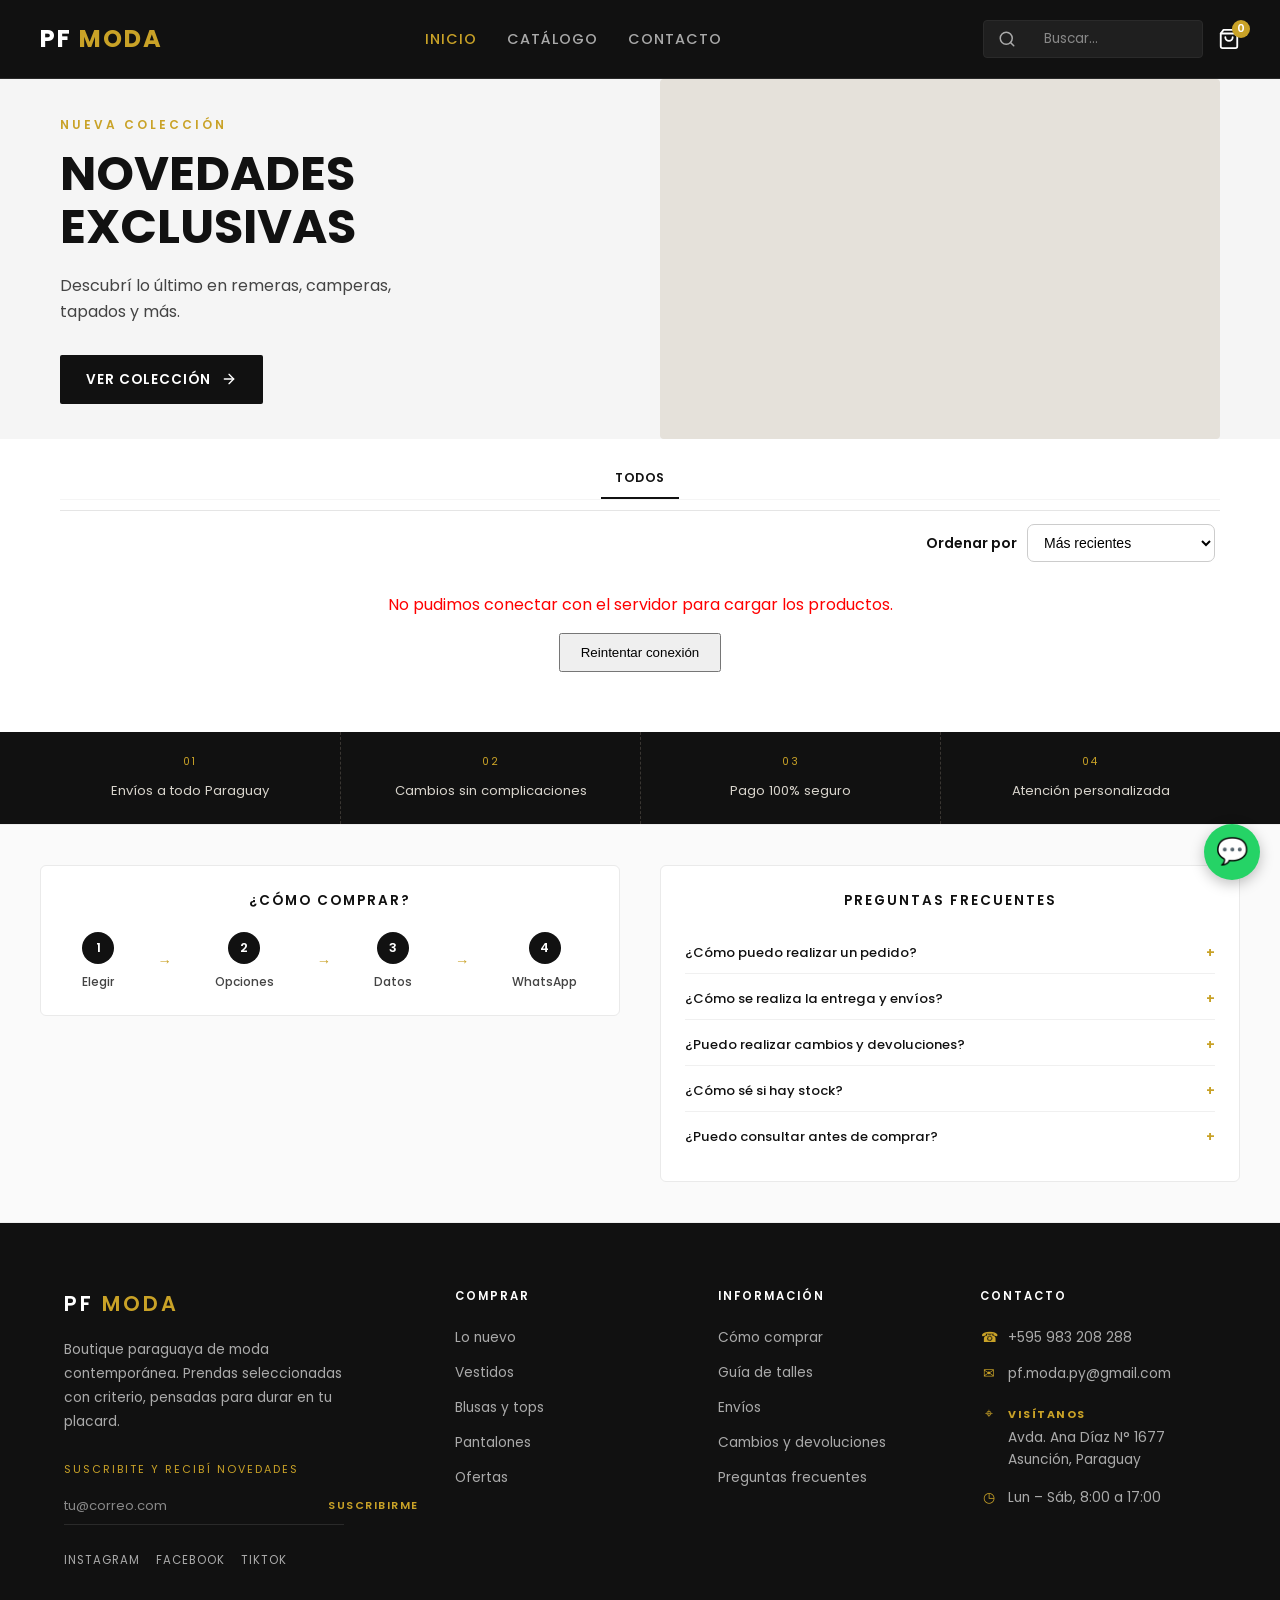
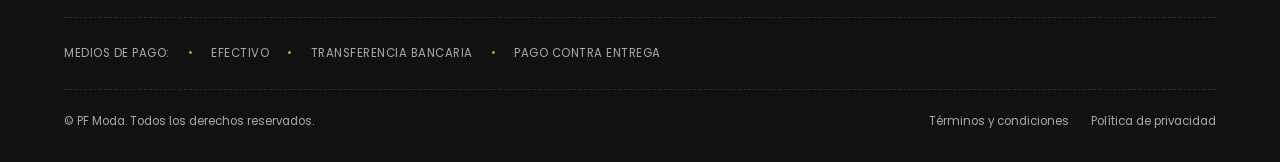
==== commit 636b574b: "Actualizacion del panel administrativo" ====
--- a/index.html
+++ b/index.html
@@ -168,7 +168,10 @@
              CABECERA DEL CARRITO
         ====================================== -->
         <div class="carrito-header">
-            <h2>Tu Carrito</h2>
+            <div class="header-left">
+                <button type="button" id="btn-volver-carrito" class="hidden">←</button>
+                <h2 id="carrito-titulo-header">Tu Carrito</h2>
+            </div>
             <button
                 type="button"
                 id="btn-cerrar-carrito"
@@ -178,239 +181,201 @@
         </div>
 
         <!-- =====================================
+             INDICADOR DE PROGRESO
+        ====================================== -->
+        <div class="progress-indicator" id="progress-indicator">
+            <div class="step active" id="carrito-step-1">
+                <span class="number">1</span> Resumen
+            </div>
+            <div class="line active" id="carrito-line-1"></div>
+            <div class="step" id="carrito-step-2">
+                <span class="number">2</span> Datos
+            </div>
+        </div>
+
+        <!-- =====================================
              CONTENIDO DEL CARRITO CON SCROLL
         ====================================== -->
         <div class="carrito-contenido-scroll">
-            <div
-                class="carrito-items"
-                id="carrito-items">
-                <p class="carrito-vacio">
-                    Tu carrito está vacío.
-                </p>
-            </div>
-            <!-- =================================
-                 DATOS DEL CLIENTE
-            ================================== -->
-            <div
-                class="datos-cliente" id="datos-cliente">
-                <h3>
-                    Datos para el pedido
-                </h3>
-                <!-- =============================
-                     NOMBRE
-                ============================== -->
-                <div class="campo-cliente">
-
-                    <label for="cliente-nombre">
-                        Nombre Completo *
-                    </label>
-
-                    <input
-                        type="text"
-                        id="cliente-nombre"
-                        placeholder="Ej: Tu Nombre o Empresa"
-                        autocomplete="name">
-
-                </div>
-
-
-                <!-- =============================
-                     WHATSAPP
-                ============================== -->
-
-                <div class="campo-cliente">
-
-                    <label for="cliente-whatsapp">
-                        WhatsApp *
-                    </label>
-
-                    <input
-                        type="tel"
-                        id="cliente-whatsapp"
-                        placeholder="Ej: 0983 XXXXXX"
-                        autocomplete="tel">
-
-                </div>
-
-
-                <!-- =============================
-                     CIUDAD
-                ============================== -->
-
-                <div class="campo-cliente">
-
-                    <label for="cliente-ciudad">
-                        Ciudad *
-                    </label>
-
-                    <input
-                        type="text"
-                        id="cliente-ciudad"
-                        placeholder="Ej: Asunción">
-
-                </div>
-
-
-                <!-- =============================
-                     BARRIO
-                ============================== -->
-
-                <div class="campo-cliente">
-
-                    <label for="cliente-barrio">
-                        Barrio *
-                    </label>
-
-                    <input
-                        type="text"
-                        id="cliente-barrio"
-                        placeholder="Ej: Mercado 4">
-
-                </div>
-
-
-                <!-- =============================
-                     TIPO DE ENTREGA
-                ============================== -->
-
-                <div class="campo-cliente">
-
-                    <label for="cliente-entrega">
-                        Tipo de entrega *
-                    </label>
-
-                    <select id="cliente-entrega">
-
-                        <option value="">
-                            Seleccionar forma de entrega
-                        </option>
-
-                        <option value="Envío a domicilio">
-                            Envío a domicilio
-                        </option>
-
-                        <option value="Retiro en tienda">
-                            Retiro en tienda
-                        </option>
-
-                    </select>
-
-                </div>
-
-
-                <!-- =============================
-                     DIRECCIÓN
-                ============================== -->
-
-                <div
-                    class="campo-cliente"
-                    id="campo-direccion">
-
-                    <label for="cliente-direccion">
-                        Dirección
-                    </label>
-
-                    <textarea
-                        id="cliente-direccion"
-                        rows="2"
-                        placeholder="Ej: Avenida N.º 1111"></textarea>
-
-                </div>
-
-
-                <!-- ==========================================
-                     FACTURA
-                ========================================== -->
-                            
-                <div class="campo-cliente">
-                
-                    <label for="cliente-factura">
-                        ¿Necesita factura?
-                    </label>
-                
-                    <select id="cliente-factura">
+            <div class="carrito-steps-container" id="carrito-steps">
+                <div class="carrito-step" id="carrito-paso-1">
+                    <div
+                        class="carrito-items"
+                        id="carrito-items">
+                        <p class="carrito-vacio">
+                            Tu carrito está vacío.
+                        </p>
+                    </div>
+                </div>
+                <!-- =================================
+                     DATOS DEL CLIENTE
+                ================================== -->
+                <div class="carrito-step" id="carrito-paso-2">
+                    <div
+                        class="datos-cliente" id="datos-cliente">
+                        <h3>
+                            Datos para el pedido
+                        </h3>
+                        <!-- =============================
+                             NOMBRE
+                        ============================== -->
+                        <div class="campo-cliente">
+                        
+                            <label for="cliente-nombre">
+                                Nombre Completo *
+                            </label>
+                        
+                            <input
+                                type="text"
+                                id="cliente-nombre"
+                                placeholder="Ej: Tu Nombre o Empresa"
+                                autocomplete="name">
+                        
+                        </div>                   
                     
-                        <option value="No">
-                            No
-                        </option>
+                        <!-- =============================
+                             WHATSAPP
+                        ============================== -->                    
+                        <div class="campo-cliente">                        
+                            <label for="cliente-whatsapp">
+                                WhatsApp *
+                            </label>                        
+                            <input
+                                type="tel"
+                                id="cliente-whatsapp"
+                                placeholder="Ej: 0983 XXXXXX"
+                                autocomplete="tel">                        
+                        </div>                    
                     
-                        <option value="Sí">
-                            Sí
-                        </option>
+                        <!-- =============================
+                             CIUDAD
+                        ============================== -->                    
+                        <div class="campo-cliente">                        
+                            <label for="cliente-ciudad">
+                                Ciudad *
+                            </label>                        
+                            <input
+                                type="text"
+                                id="cliente-ciudad"
+                                placeholder="Ej: Asunción">                        
+                        </div>                    
                     
-                    </select>
-                
-                </div>
-                
-                
-                <!-- ==========================================
-                     DATOS DE FACTURACIÓN
-                ========================================== -->
-                
-                <div
-                    class="datos-factura"
-                    id="datos-factura"
-                    style="display: none;">
-                
-                    <h4>Datos para facturación</h4>
-                
-                    <div class="campo-cliente">
+                        <!-- =============================
+                             BARRIO
+                        ============================== -->                    
+                        <div class="campo-cliente">                        
+                            <label for="cliente-barrio">
+                                Barrio *
+                            </label>                        
+                            <input
+                                type="text"
+                                id="cliente-barrio"
+                                placeholder="Ej: Mercado 4">                        
+                        </div>                    
                     
-                        <label for="cliente-razon-social">
-                            Razón Social *
-                        </label>
+                        <!-- =============================
+                             TIPO DE ENTREGA
+                        ============================== -->                    
+                        <div class="campo-cliente">                        
+                            <label for="cliente-entrega">
+                                Tipo de entrega *
+                            </label>                        
+                            <select id="cliente-entrega">                            
+                                <option value="">
+                                    Seleccionar forma de entrega
+                                </option>                            
+                                <option value="Envío a domicilio">
+                                    Envío a domicilio
+                                </option>                            
+                                <option value="Retiro en tienda">
+                                    Retiro en tienda
+                                </option>                            
+                            </select>                        
+                        </div>                    
                     
-                        <input
-                            type="text"
-                            id="cliente-razon-social"
-                            placeholder="Ej: Juan Pérez o Empresa S.A.">
+                        <!-- =============================
+                             DIRECCIÓN
+                        ============================== -->                    
+                        <div
+                            class="campo-cliente"
+                            id="campo-direccion">                    
+                            <label for="cliente-direccion">
+                                Dirección
+                            </label>                        
+                            <textarea
+                                id="cliente-direccion"
+                                rows="2"
+                                placeholder="Ej: Avenida N.º 1111"></textarea>                        
+                        </div>                    
                     
-                    </div>
-                
-                
-                    <div class="campo-cliente">
+                        <!-- ==========================================
+                             FACTURA
+                        ========================================== -->
+                        <div class="campo-cliente">                        
+                            <label for="cliente-factura">
+                                ¿Necesita factura?
+                            </label>                        
+                            <select id="cliente-factura">                            
+                                <option value="No">
+                                    No
+                                </option>                            
+                                <option value="Sí">
+                                    Sí
+                                </option>                            
+                            </select>                        
+                        </div>
+
+                        <!-- ==========================================
+                             DATOS DE FACTURACIÓN
+                        ========================================== -->
+                        <div
+                            class="datos-factura"
+                            id="datos-factura"
+                            style="display: none;">
+                            <h4>Datos para facturación</h4>
+                            <div class="campo-cliente">                            
+                                <label for="cliente-razon-social">
+                                    Razón Social *
+                                </label>                            
+                                <input
+                                    type="text"
+                                    id="cliente-razon-social"
+                                    placeholder="Ej: Juan Pérez o Empresa S.A.">                            
+                            </div>                       
+                        
+                            <div class="campo-cliente">                            
+                                <label for="cliente-ruc">
+                                    RUC *
+                                </label>                            
+                                <input
+                                    type="text"
+                                    id="cliente-ruc"
+                                    placeholder="Ej: 80012345-6">                            
+                            </div>                        
+                        </div>                    
                     
-                        <label for="cliente-ruc">
-                            RUC *
-                        </label>
+                        <!-- =============================
+                             OBSERVACIONES
+                        ============================== -->                    
+                        <div class="campo-cliente">                        
+                            <label for="cliente-observaciones">
+                                Observaciones
+                            </label>                        
+                            <textarea
+                                id="cliente-observaciones"
+                                rows="2"
+                                placeholder="Ej: Portón gris, tocar timbre"></textarea>                        
+                        </div>                   
                     
-                        <input
-                            type="text"
-                            id="cliente-ruc"
-                            placeholder="Ej: 80012345-6">
-                    
-                    </div>
-                
-                </div>
-
-
-                <!-- =============================
-                     OBSERVACIONES
-                ============================== -->
-
-                <div class="campo-cliente">
-
-                    <label for="cliente-observaciones">
-                        Observaciones
-                    </label>
-
-                    <textarea
-                        id="cliente-observaciones"
-                        rows="2"
-                        placeholder="Ej: Portón gris, tocar timbre"></textarea>
-
-                </div>
-
-
-            </div>
-            
-        </div>
-        
+                    </div>
+                </div>
+            </div>
+        </div>        
         <!-- =====================================
              FOOTER FIJO DEL CARRITO
         ====================================== -->
         <div class="carrito-footer">
-            <div class="carrito-total">
+            <div class="carrito-total" id="carrito-footer-subtotal">
                 <span>
                     Subtotal:
                 </span>
@@ -420,9 +385,8 @@
                 </span>
             </div>
 
-            <p class="mensaje-whatsapp-carrito">
-                💬 ¿Necesitas ayuda con tu pedido?<br>
-                Estamos para ayudarte por WhatsApp.
+            <p class="mensaje-whatsapp-carrito" id="carrito-footer-ayuda">
+                💬 ¿Necesitas ayuda? Escríbenos por WhatsApp.<br>                
             </p>
 
             <button
@@ -675,7 +639,7 @@
 
                 <!-- COLUMNA COMPRAR -->
                 <div class="footer-col">
-                    <h3 class="col-title">Comprar</h3>
+                    <h3 class="col-title">Comprar <span class="toggle-icon"></span></h3>
                     <ul class="footer-links-list" id="footer-categorias-list">
                         <li><a href="#" class="link-categoria" data-categoria="lo-nuevo">Lo nuevo</a></li>
                         <li><a href="#" class="link-categoria" data-categoria="vestidos">Vestidos</a></li>
@@ -687,7 +651,7 @@
 
                 <!-- COLUMNA INFORMACIÓN -->
                 <div class="footer-col">
-                    <h3 class="col-title">Información</h3>
+                    <h3 class="col-title">Información <span class="toggle-icon"></span></h3>
                     <ul class="footer-links-list">
                         <li><a href="#info-como-comprar" class="link-info">Cómo comprar</a></li>
                         <li><a href="#info-talles" class="link-info-modal" data-modal="talles">Guía de talles</a></li>
--- a/css/styles.css
+++ b/css/styles.css
@@ -473,6 +473,7 @@
     background-color: var(--color-negro);
     color: var(--color-blanco);
     border: none;
+    border-radius: 6px;
     padding: 8px 12px;
     font-size: 0.8rem;
     text-transform: uppercase;
@@ -507,7 +508,7 @@
 }
 
 .carrito-header {
-    padding: 20px;
+    padding: 18px 22px;
     border-bottom: 1px solid var(--color-gris-claro);
     display: flex;
     justify-content: space-between;
@@ -515,50 +516,84 @@
 }
 
 .carrito-header h2 {
-    font-size: 1.1rem;
+    font-size: 1.05rem;
+    font-weight: 600;
     text-transform: uppercase;
-    letter-spacing: 1px;
+    letter-spacing: 0.5px;
+    color: var(--color-negro);
 }
 
 #btn-cerrar-carrito {
     background: none;
     border: none;
-    font-size: 1.5rem;
+    font-size: 1.6rem;
+    line-height: 1;
+    color: var(--color-gris-oscuro);
     cursor: pointer;
+    padding: 4px;
+    transition: color 0.2s ease;
+}
+
+#btn-cerrar-carrito:hover {
+    color: var(--color-negro);
 }
 
 .carrito-items {
-    padding: 20px;
-    flex: 1;
-    overflow-y: auto;
     display: flex;
     flex-direction: column;
-    gap: 15px;
 }
 
 .carrito-vacio {
     text-align: center;
     color: var(--color-gris-oscuro);
+    font-size: 0.9rem;
     margin-top: 40px;
 }
 
 .carrito-item-card {
     display: flex;
-    gap: 15px;
-    align-items: center;
+    align-items: flex-start;
+    gap: 14px;
+    padding-bottom: 16px;
+    margin-bottom: 16px;
     border-bottom: 1px solid var(--color-gris-claro);
-    padding-bottom: 15px;
+    animation: pfFadeUp 0.25s ease;
+}
+
+.carrito-item-card:last-child {
+    border-bottom: none;
+    margin-bottom: 0;
+    padding-bottom: 0;
+}
+
+@keyframes pfFadeUp {
+    from { opacity: 0; transform: translateY(8px); }
+    to { opacity: 1; transform: translateY(0); }
 }
 
 .carrito-item-img {
-    width: 60px;
-    height: 70px;
+    width: 68px;
+    height: 80px;
     object-fit: cover;
+    border-radius: 8px;
     background-color: var(--color-gris-claro);
+    flex-shrink: 0;
 }
 
 .carrito-item-info {
     flex: 1;
+    min-width: 0;
+    display: flex;
+    flex-direction: column;
+    gap: 4px;
+}
+
+.carrito-item-info h4 {
+    font-size: 0.92rem;
+    font-weight: 600;
+    line-height: 1.3;
+    color: var(--color-negro);
+    margin: 0;
 }
 
 .carrito-item-titulo {
@@ -566,69 +601,127 @@
     font-weight: 500;
 }
 
-.carrito-item-precio {
-    font-size: 0.85rem;
-    color: var(--color-dorado);
+.carrito-item-precio,
+.carrito-item-info > span {
+    font-size: 0.9rem;
+    color: var(--color-negro);
     font-weight: 600;
+    margin-top: 2px;
+}
+
+.carrito-item-actions-row {
+    display: flex;
+    align-items: center;
+    justify-content: space-between;
+    gap: 10px;
+    margin-top: 8px;
 }
 
 .carrito-item-acciones {
-    display: flex;
-    align-items: center;
-    gap: 10px;
-    margin-top: 5px;
+    display: inline-flex;
+    align-items: center;
+    gap: 2px;
+    border: 1px solid var(--color-gris-claro);
+    border-radius: 20px;
+    padding: 2px 4px;
+    background: var(--color-blanco);
 }
 
 .carrito-item-acciones button {
     background: none;
-    border: 1px solid var(--color-gris-oscuro);
-    width: 22px;
-    height: 22px;
+    border: none;
+    width: 26px;
+    height: 26px;
+    border-radius: 50%;
     cursor: pointer;
-    font-size: 0.8rem;
+    font-size: 0.95rem;
+    color: var(--color-gris-oscuro);
+    line-height: 1;
+    transition: background 0.2s ease, color 0.2s ease;
+}
+
+.carrito-item-acciones button:hover {
+    background: var(--color-gris-claro);
+    color: var(--color-negro);
+}
+
+.carrito-item-acciones span {
+    min-width: 22px;
+    text-align: center;
+    font-size: 0.85rem;
+    font-weight: 600;
 }
 
 .btn-eliminar-item {
     background: none;
     border: none;
-    color: #c92222;
+    color: var(--color-gris-oscuro);
     font-size: 0.75rem;
     cursor: pointer;
     text-decoration: underline;
-    margin-top: 5px;
+    text-underline-offset: 2px;
+    padding: 0;
+    transition: color 0.2s ease;
+}
+
+.btn-eliminar-item:hover {
+    color: #c92222;
 }
 
 .carrito-footer {
-    padding: 20px;
+    flex-shrink: 0;
+    padding: 15px 15px calc(15px + env(safe-area-inset-bottom));
     border-top: 1px solid var(--color-gris-claro);
-    background-color: var(--color-gris-claro);
+    background-color: var(--color-blanco);
+    z-index: 10;
+    box-shadow: 0 -4px 10px rgba(0, 0, 0, 0.08);
 }
 
 .carrito-total {
     display: flex;
     justify-content: space-between;
-    font-size: 1.1rem;
-    font-weight: 600;
-    margin-bottom: 15px;
+    align-items: baseline;
+    font-size: 0.9rem;
+    color: var(--color-gris-oscuro);
+    margin-bottom: 12px;
+}
+
+.carrito-total span:last-child {
+    font-size: 1.2rem;
+    font-weight: 700;
+    color: var(--color-negro);
 }
 
 .btn-checkout {
     width: 100%;
-    background-color: #25D366;
-    /* Color WhatsApp */
+    display: block;
+    background-color: var(--color-negro);
     color: var(--color-blanco);
     border: none;
-    padding: 12px;
+    border-radius: 8px;
+    padding: 14px;
+    font-size: 0.9rem;
     text-transform: uppercase;
     font-weight: 600;
     letter-spacing: 1px;
     cursor: pointer;
     font-family: var(--fuente-principal);
-    transition: opacity 0.3s ease;
+    transition: opacity 0.3s ease, transform 0.15s ease;
 }
 
 .btn-checkout:hover {
-    opacity: 0.9;
+    opacity: 0.85;
+    transform: translateY(-1px);
+}
+
+.btn-checkout:active {
+    transform: scale(0.98);
+}
+
+.btn-checkout:disabled {
+    opacity: 0.5;
+    cursor: not-allowed;
+    transform: none;
 }
 
 /* Estilos del Modal Base */
@@ -638,7 +731,9 @@
     left: 0;
     width: 100%;
     height: 100%;
-    background: rgba(0, 0, 0, 0.7);
+    background: rgba(0, 0, 0, 0.45);
+    backdrop-filter: blur(3px);
+    -webkit-backdrop-filter: blur(3px);
     visibility: hidden;
     opacity: 0;
     transition: 0.3s;
@@ -654,14 +749,22 @@
 
 #btn-cerrar-modal,
 .modal-cerrar {
-    position: absolute;
-    top: 15px;
-    right: 15px;
+    position: sticky;
+    top: 0;
+    float: right;
     background: none;
     border: none;
     font-size: 2rem;
+    line-height: 1;
+    color: var(--color-gris-oscuro);
     cursor: pointer;
+    padding: 0 4px;
+    transition: color var(--transition);
     z-index: 10;
+}
+
+.modal-cerrar:hover {
+    color: var(--color-negro);
 }
 
 .modal-contenido {
@@ -680,18 +783,70 @@
 }
 
 .modal-categoria {
-    font-size: .9rem;
+    font-size: 0.75rem;
+    text-transform: uppercase;
+    letter-spacing: 0.5px;
     color: #999;
+    opacity: 0.8;
 }
 
 .modal-detalles-tecnicos {
     background: #f8f8f8;
-    padding: 15px;
-    margin: 20px 0;
-    border-radius: 8px;
+    padding: 12px 16px;
+    margin: 16px 0;
+    border-radius: 10px;
     display: flex;
     flex-direction: column;
-    gap: 8px;
+    gap: 0;
+    font-size: 0.85rem;
+}
+
+.modal-detalles-tecnicos > div {
+    display: flex;
+    justify-content: space-between;
+    align-items: center;
+    padding: 6px 0;
+    border-bottom: 1px solid #e5e5e5;
+}
+
+.modal-detalles-tecnicos > div:last-child {
+    border-bottom: none;
+}
+
+.modal-detalles-tecnicos strong {
+    font-weight: 500;
+    color: #777;
+}
+
+.modal-info .selector {
+    display: flex;
+    align-items: center;
+    gap: 12px;
+    margin: 8px 0;
+}
+
+.modal-info .selector label {
+    font-size: 0.8rem;
+    font-weight: 500;
+    color: #666;
+    min-width: 44px;
+}
+
+.modal-info .selector select {
+    padding: 7px 12px;
+    border: 1px solid #d8d8d8;
+    border-radius: 6px;
+    font-family: var(--fuente-principal);
+    font-size: 0.9rem;
+    background: #fff;
+    max-width: 180px;
+    flex: 1;
+    transition: border-color 0.2s ease;
+}
+
+.modal-info .selector select:focus {
+    outline: none;
+    border-color: var(--color-negro);
 }
 
 .producto-precio-container {
@@ -735,13 +890,8 @@
 
 /* DATOS DEL CLIENTE */
 .datos-cliente {
-    padding: 15px;
-    border-top: 1px solid #ddd;
-    border-bottom: 1px solid #ddd;
-    margin-top: 10px;
-    flex: 1;
-    min-height: 0;
-    overflow-y: auto;
+    display: flex;
+    flex-direction: column;
 }
 
 .datos-cliente h3 {
@@ -825,25 +975,12 @@
     flex: 1;
     /* Ocupa el espacio central restante */
     overflow-y: auto;
+    overflow-x: hidden;
     /* Permite el scroll SOLO en la lista de productos y formulario */
     min-height: 0;
     padding-bottom: 10px;
 }
 
-.carrito-footer {
-    flex-shrink: 0;
-    /* Mantiene el botón de WhatsApp fijo abajo */
-    background: #ffffff;
-    padding: 15px 15px calc(15px + env(safe-area-inset-bottom));
-    border-top: 1px solid #ddd;
-    z-index: 10;
-    box-shadow: 0 -4px 10px rgba(0, 0, 0, 0.08);
-}
-
-.btn-checkout {
-    width: 100%;
-    display: block;
-}
 
 /* Se quita .carrito-contenido-scroll de este selector */
 .datos-cliente,
@@ -1207,6 +1344,9 @@
     align-items: center;
     justify-content: flex-end;
     gap: 10px;
+    margin-top: 5px;   /* 👈 Espacio simétrico arriba (se separa de las categorías) */
+    margin-bottom: 10px; /* 👈 Espacio simétrico abajo (se separa de los productos) */
+    padding-right: 5px;
 }
 
 .orden-productos label {
@@ -1266,14 +1406,6 @@
 /* =========================================
    PRODUCTOS RELACIONADOS
 ========================================= */
-
-.productos-relacionados {
-    width: 100%;
-    margin-top: 30px;
-    padding-top: 20px;
-    border-top: 1px solid #eee;
-}
-
 .relacionados-titulo {
     margin-bottom: 15px;
 }
@@ -1301,10 +1433,13 @@
 .modal-body-grid {
     display: grid !important;
     grid-template-columns: 1fr 1fr !important;
-    gap: 25px !important;
+    gap: 36px !important;
     width: 100% !important;
 }
-
+.modal-imagen-principal {
+    background: #f5f5f5 !important;
+    border-radius: 12px !important;
+}
 /* Ajuste de la foto principal para que NO SE RECORTE */
 .modal-imagen-principal img,
 #modal-img {
@@ -1322,10 +1457,11 @@
 /* Contenedor general */
 .productos-relacionados {
     width: 100% !important;
-    margin-top: 25px !important;
-    padding-top: 20px !important;
+    margin-top: 10px !important;
+    padding-top: 10px !important;
     border-top: 1px solid #eee !important;
     box-sizing: border-box !important;
+    margin-bottom: 8px;
 }
 
 .relacionados-titulo h3 {
@@ -1340,18 +1476,17 @@
     display: flex !important;
     flex-direction: column !important;
     background: #fff !important;
-    border: 1px solid #eaeaea !important;
+    border: none !important;
     border-radius: 10px !important;
     overflow: hidden !important;
     cursor: pointer !important;
-    transition: transform 0.2s ease, box-shadow 0.2s ease !important;
+    transition: transform 0.2s ease !important;
     width: 100% !important;
     box-sizing: border-box !important;
 }
 
 .relacionado-card:hover {
     transform: translateY(-3px) !important;
-    box-shadow: 0 4px 12px rgba(0, 0, 0, 0.08) !important;
 }
 
 /* Imagen del producto relacionado */
@@ -1414,20 +1549,20 @@
     position: fixed;
     top: 50%;
     left: 50%;
-    transform: translate(-50%, -50%) scale(0.9);
+    transform: translate(-50%, -50%) scale(0.96);
     background: #ffffff;
     width: 90%;
-    max-width: 850px;
+    max-width: 900px;
     max-height: 85vh;
-    padding: 35px 25px 25px 25px;
-    border-radius: 12px;
+    padding: 32px 32px 24px;
+    border-radius: 14px;
     overflow-y: auto;
     overflow-x: hidden;
     visibility: hidden;
     opacity: 0;
     transition: opacity 0.3s ease, visibility 0.3s ease, transform 0.3s ease;
     z-index: 301;
-    box-shadow: 0 10px 30px rgba(0, 0, 0, 0.2);
+    box-shadow: 0 8px 30px rgba(0, 0, 0, 0.08);
 }
 
 .modal-producto.activo {
@@ -1498,16 +1633,16 @@
 /* Etiqueta flotante sobre la imagen */
 .badge-descuento {
     position: static;
-    top: 10px;
-    left: 10px;
+    display: inline-block;
     background-color: #e74c3c;
     color: #ffffff;
     font-size: 0.75rem;
     font-weight: bold;
-    padding: 4px 8px;
-    border-radius: 3px;
+    padding: 3px 7px;
+    border-radius: 4px;
     z-index: 2;
     text-transform: uppercase;
+    line-height: 1;
 }
 
 /* AJUSTES PARA COMPACTAR TARJETA DE PRODUCTO */
@@ -1548,20 +1683,6 @@
     box-shadow: 0 2px 4px rgba(0, 0, 0, 0.12);
 }
 
-/* El badge de descuento pasa a la derecha para no solaparse */
-.badge-descuento {
-    position: static;
-    display: inline-block;
-    background-color: #e74c3c;
-    color: #ffffff;
-    font-size: 0.75rem;
-    font-weight: bold;
-    padding: 2px 6px;
-    border-radius: 4px;
-    text-transform: uppercase;
-    line-height: 1;
-}
-
 /* Colores de etiquetas */
 .etiqueta-nuevo {
     background: #e8f7ee;
@@ -1604,7 +1725,7 @@
 .compartir-producto {
     margin-top: 12px;
     padding-top: 10px;
-    margin-bottom: 0px;
+    margin-bottom: 5px;
     border-top: 1px solid #eeeeee;
 }
 
@@ -1629,45 +1750,51 @@
 }
 
 .btn-compartir {
-    padding: 6px 12px;
-    font-size: 0.78rem;
-    font-weight: 600;
-    border-radius: 6px;
-    border: none;
+    padding: 6px 14px;
+    font-size: 0.75rem;
+    font-weight: 500;
+    border-radius: 20px;
+    border: 1px solid #e0e0e0;
+    background: transparent;
     cursor: pointer;
-    transition: transform 0.15s ease, opacity 0.15s ease;
+    transition: all 0.2s ease;
     white-space: nowrap;
-    color: #ffffff;
+    color: #555;
 }
 
 .btn-compartir:hover {
-    transform: translateY(-1px);
-    opacity: 0.9;
-}
-
-/* Colores específicos de cada plataforma */
-.btn-compartir-whatsapp {
-    background-color: #25D366;
-}
-
-.btn-compartir-facebook {
-    background-color: #1877F2;
-}
-
-.btn-copiar-enlace {
-    background-color: #6c757d;
-}
-
-/* Instagram (Degradado característico) */
-.btn-compartir-instagram {
-    background: linear-gradient(45deg, #f09433 0%, #e6683c 25%, #dc2743 50%, #cc2366 75%, #bc1888 100%);
-    color: #ffffff;
-}
-
-/* TikTok (Fondo oscuro) */
-.btn-compartir-tiktok {
-    background-color: #010101;
-    color: #ffffff;
+    border-color: var(--color-dorado);
+    color: var(--color-dorado);
+    background: rgba(201, 162, 39, 0.06);
+    transform: none;
+}
+
+.btn-compartir-whatsapp:hover {
+    border-color: #25D366;
+    color: #25D366;
+    background: rgba(37, 211, 102, 0.06);
+}
+
+.btn-compartir-facebook:hover {
+    border-color: #1877F2;
+    color: #1877F2;
+    background: rgba(24, 119, 242, 0.06);
+}
+
+.btn-copiar-enlace:hover {
+    border-color: #6c757d;
+    color: #6c757d;
+}
+
+.btn-compartir-instagram:hover {
+    border-color: #dc2743;
+    color: #dc2743;
+    background: rgba(220, 39, 67, 0.06);
+}
+
+.btn-compartir-tiktok:hover {
+    border-color: #010101;
+    color: #010101;
 }
 
 /* =========================================================
@@ -1675,23 +1802,23 @@
 ========================================================= */
 
 .btn-consultar-whatsapp {
-    width: 100%;
-    min-height: 46px;
-    margin-top: 10px;
-    padding: 10px 16px;
-    border: 0;
+    flex: 1;
+    background: var(--color-gris-claro);
+    color: var(--color-negro);
+    border: 1px solid #d0d0d0;
+    padding: 12px 20px;
     border-radius: 6px;
-    background: #25D366;
-    color: #ffffff;
-    font-size: 14px;
-    font-weight: 700;
+    font-weight: 500;
+    font-size: 0.9rem;
     cursor: pointer;
-    transition: transform 0.2s ease, opacity 0.2s ease;
+    transition: background var(--transition), transform 0.15s;
+    font-family: var(--fuente-principal);
 }
 
 .btn-consultar-whatsapp:hover {
     opacity: 0.9;
     transform: translateY(-1px);
+    background: #e8e8e8;
 }
 
 .btn-consultar-whatsapp:active {
@@ -2369,6 +2496,131 @@
   color: #444;
   line-height: 1.6;
   font-size: 0.95rem;
+}
+
+.imagen-error {
+    opacity: 0.25;
+}
+
+/* ============================================
+   CARRITO — INDICADOR DE PASOS (Fase 2)
+   ============================================ */
+.header-left {
+    display: flex;
+    align-items: center;
+    gap: 10px;
+}
+
+.header-left button {
+    background: none;
+    border: none;
+    font-size: 1.2rem;
+    cursor: pointer;
+    color: var(--color-gris-oscuro);
+    padding: 4px;
+    transition: color 0.2s ease;
+}
+
+.header-left button:hover {
+    color: var(--color-negro);
+}
+
+.progress-indicator {
+    display: flex;
+    align-items: center;
+    justify-content: center;
+    gap: 12px;
+    padding: 10px 22px;
+    background: var(--color-gris-claro);
+    border-bottom: 1px solid #e5e5e5;
+}
+
+.progress-indicator .step {
+    display: flex;
+    align-items: center;
+    gap: 6px;
+    font-size: 0.75rem;
+    font-weight: 500;
+    color: var(--color-gris-oscuro);
+    transition: color 0.2s ease;
+}
+
+.progress-indicator .step.active {
+    color: var(--color-negro);
+    font-weight: 700;
+}
+
+.progress-indicator .step .number {
+    display: inline-flex;
+    align-items: center;
+    justify-content: center;
+    width: 20px;
+    height: 20px;
+    border-radius: 50%;
+    background: #e5e5e5;
+    color: var(--color-gris-oscuro);
+    font-size: 0.7rem;
+    font-weight: 700;
+    transition: background 0.2s ease, color 0.2s ease;
+}
+
+.progress-indicator .step.active .number {
+    background: var(--color-negro);
+    color: var(--color-blanco);
+}
+
+.progress-indicator .line {
+    flex: 1;
+    max-width: 40px;
+    height: 2px;
+    background: #e5e5e5;
+    transition: background 0.2s ease;
+}
+
+.progress-indicator .line.active {
+    background: var(--color-negro);
+}
+
+.carrito-steps-container {
+    display: flex;
+    width: 200%;
+    transition: transform 0.4s cubic-bezier(0.16, 1, 0.3, 1);
+}
+
+.carrito-steps-container.mostrar-paso-2 {
+    transform: translateX(-50%);
+}
+
+.carrito-step {
+    width: 50%;
+    flex-shrink: 0;
+    padding: 20px 22px;
+    box-sizing: border-box;
+    overflow: hidden;
+}
+
+/* Por defecto se ve el Paso 1: el Paso 2 no debe aportar altura */
+#carrito-paso-2 {
+    height: 0;
+    padding-top: 0;
+    padding-bottom: 0;
+}
+
+/* Al mostrar el Paso 2, se invierte: el Paso 1 deja de aportar altura */
+.carrito-steps-container.mostrar-paso-2 #carrito-paso-1 {
+    height: 0;
+    padding-top: 0;
+    padding-bottom: 0;
+}
+
+.carrito-steps-container.mostrar-paso-2 #carrito-paso-2 {
+    height: auto;
+    padding-top: 20px;
+    padding-bottom: 20px;
+}
+
+.hidden {
+    display: none !important;
 }
 
 
@@ -2816,6 +3068,9 @@
         justify-content: space-between;
         gap: 8px;
         flex-wrap: wrap;
+        margin-top: 0px;   /* 👈 Espacio simétrico arriba (se separa de las categorías) */
+        margin-bottom: 10px; /* 👈 Espacio simétrico abajo (se separa de los productos) */
+        padding-right: 5px;
     }
 
     .orden-productos select {
@@ -2955,10 +3210,13 @@
        DATOS DEL CLIENTE
        ===================================================== */
 
+    .carrito-step {
+        padding: 16px;
+    }
+
     .datos-cliente {
         width: 100%;
         box-sizing: border-box;
-        padding: 12px;
     }
 
     .campo-cliente {
@@ -3261,4 +3519,13 @@
         width: 100%;
     }
 
+}
+
+@media (prefers-reduced-motion: reduce) {
+    *, *::before, *::after {
+        animation-duration: 0.01ms !important;
+        animation-iteration-count: 1 !important;
+        transition-duration: 0.01ms !important;
+        scroll-behavior: auto !important;
+    }
 }
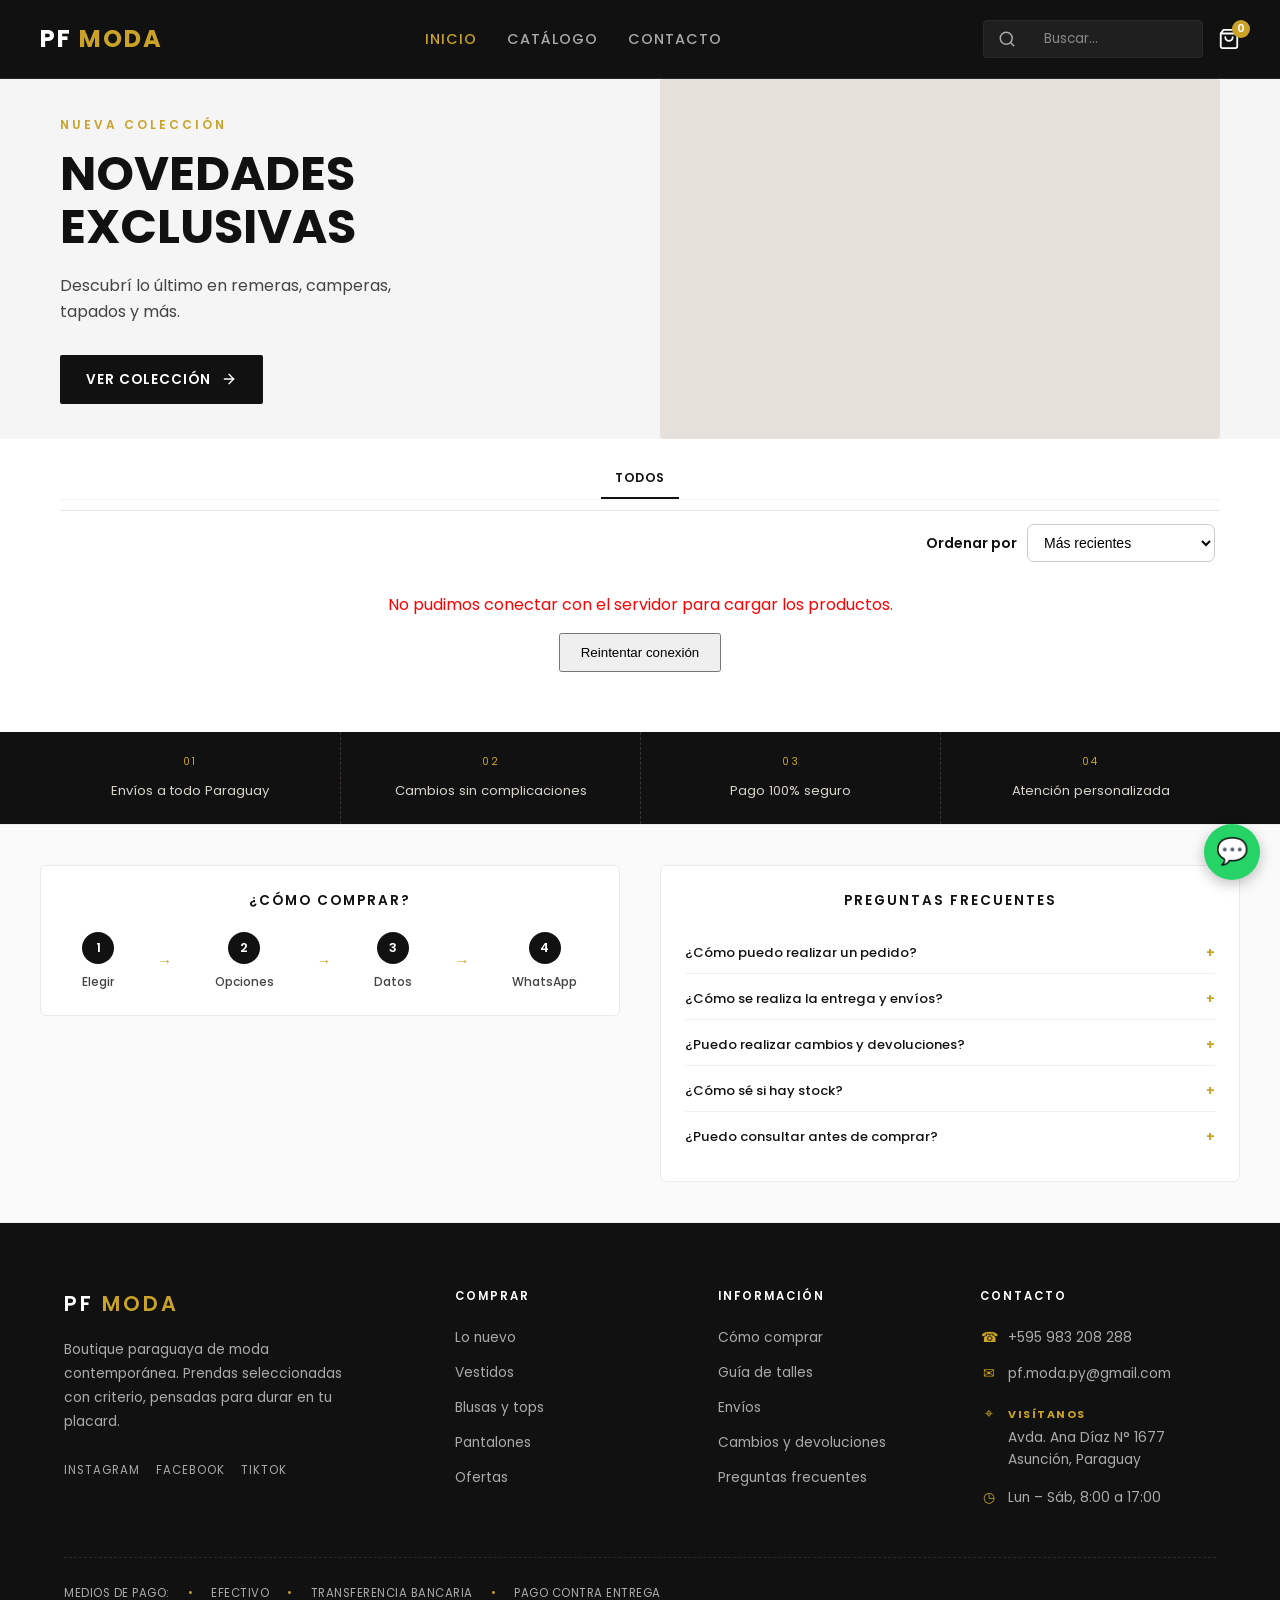
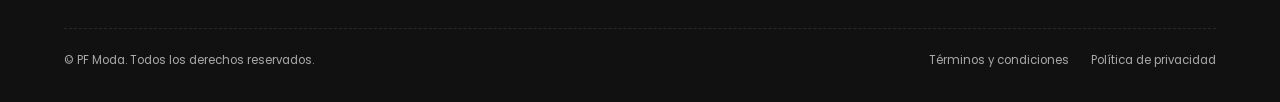
==== commit baebcd0b: "Actualización de la tienda PF Moda" ====
--- a/index.html
+++ b/index.html
@@ -6,6 +6,7 @@
     <meta name="viewport" content="width=device-width, initial-scale=1.0">
 
     <title>PF Moda — Tienda de Moda</title>
+    <link rel="icon" id="favicon-link" href="">
 
     <meta name="description" content="PF Moda — Tienda online de moda. Descubre nuestras prendas, novedades y ofertas.">
     <meta name="robots" content="index, follow">
@@ -48,8 +49,11 @@
     <link href="https://fonts.googleapis.com/css2?family=Poppins:wght@300;400;500;600;700&display=swap" rel="stylesheet">
     <!-- Estilos CSS -->
     <link rel="stylesheet" href="css/styles.css">
+
+    <link rel="stylesheet" href="https://cdn.jsdelivr.net/npm/intl-tel-input@18.1.1/build/css/intlTelInput.css">
 </head>
 <body>
+    <div id="banner-promo" style="display:none;"></div>
 
     <!-- Header / Barra de Navegación -->
     <header>
@@ -243,8 +247,9 @@
                             <input
                                 type="tel"
                                 id="cliente-whatsapp"
-                                placeholder="Ej: 0983 XXXXXX"
-                                autocomplete="tel">                        
+                                placeholder="Ingresá tu número"
+                                autocomplete="tel">
+                            <span id="error-cliente-whatsapp" class="error-campo" style="display:none;"></span>
                         </div>                    
                     
                         <!-- =============================
@@ -391,7 +396,7 @@
 
             <button
                 type="button" class="btn-checkout" id="btn-procesar-pedido">
-                Realizar Pedido por WhatsApp
+                Continuar Pedido
             </button>
         </div>
         <!-- FIN FOOTER -->
@@ -619,21 +624,13 @@
             <div class="footer-grid">
 
                 <div class="footer-brand">
-                    <a href="#" class="logo-footer">PF <span>Moda</span></a>
-                    <p>Boutique paraguaya de moda contemporánea. Prendas seleccionadas con criterio, pensadas para durar en tu placard.</p>
-
-                    <div class="footer-suscribe">
-                        <span class="et">Suscribite y recibí novedades</span>
-                        <form id="form-suscribir">
-                            <input type="email" id="input-suscribir-email" placeholder="tu@correo.com" required>
-                            <button type="submit">Suscribirme</button>
-                        </form>
-                    </div>
+                    <a href="#" class="logo-footer" id="logo-footer">PF <span>Moda</span></a>
+                    <p>Boutique paraguaya de moda contemporánea. Prendas seleccionadas con criterio, pensadas para durar en tu placard.</p>                    
 
                     <div class="redes-sociales">
-                        <a href="https://www.instagram.com/pfmodapy" target="_blank" rel="noopener noreferrer">Instagram</a>
-                        <a href="https://www.facebook.com/pfmodapy" target="_blank" rel="noopener noreferrer">Facebook</a>
-                        <a href="https://www.tiktok.com/@pfmoda" target="_blank" rel="noopener noreferrer">TikTok</a>
+                        <a href="https://www.instagram.com/pfmodapy" target="_blank" rel="noopener noreferrer" id="footer-instagram-link">Instagram</a>
+                        <a href="https://www.facebook.com/pfmodapy" target="_blank" rel="noopener noreferrer" id="footer-facebook-link">Facebook</a>
+                        <a href="https://www.tiktok.com/@pfmoda" target="_blank" rel="noopener noreferrer" id="footer-tiktok-link">TikTok</a>
                     </div>
                 </div>
 
@@ -668,16 +665,17 @@
                         <li>
                             <a href="https://wa.me/595983208288"
                                target="_blank"
-                               rel="noopener noreferrer">
+                               rel="noopener noreferrer"
+                               id="contacto-whatsapp-link">
                                 <span class="contacto-icon" aria-hidden="true">☎</span>
-                                <span>+595 983 208 288</span>
+                                <span id="contacto-whatsapp-texto">+595 983 208 288</span>
                             </a>
                         </li>
                         <!-- Correo -->
                         <li>
-                            <a href="mailto:pf.moda.py@gmail.com">
+                            <a href="mailto:pf.moda.py@gmail.com" id="contacto-email-link">
                                 <span class="contacto-icon" aria-hidden="true">✉</span>
-                                <span>pf.moda.py@gmail.com</span>
+                                <span id="contacto-email-texto">pf.moda.py@gmail.com</span>
                             </a>
                         </li>
                         <!-- Ubicación -->
@@ -685,19 +683,19 @@
                             <a href="https://www.google.com/maps/search/?api=1&query=PF%20MODA%2C%20Avda.%20Ana%20D%C3%ADaz%201677%2C%20Asunci%C3%B3n%2C%20Paraguay"
                                target="_blank"
                                rel="noopener noreferrer"
-                               class="link-ubicacion">
+                               class="link-ubicacion"
+                               id="contacto-direccion-link">
                                 <span class="contacto-icon" aria-hidden="true">⌖</span>
                                 <span>
                                     <strong>Visítanos</strong><br>
-                                    Avda. Ana Díaz N° 1677<br>
-                                    Asunción, Paraguay
+                                    <span id="contacto-direccion-texto">Avda. Ana Díaz N° 1677<br>Asunción, Paraguay</span>
                                 </span>
                             </a>
                         </li>
                         <!-- Horario -->
                         <li class="contacto-horario">
                             <span class="contacto-icon" aria-hidden="true">◷</span>
-                            <span>Lun – Sáb, 8:00 a 17:00</span>
+                            <span id="contacto-horario-texto">Lun – Sáb, 8:00 a 17:00</span>
                         </li>
                     </ul>
                 </div>
@@ -717,14 +715,15 @@
 
             <div class="footer-bottom">
                 <p>© PF Moda. Todos los derechos reservados.</p>
-                <div class="footer-bottom-links">
-                    <a href="#">Términos y condiciones</a>
-                    <a href="#">Política de privacidad</a>
+                    <div class="footer-bottom-links">
+                    <a href="#info-terminos" class="link-info-modal" data-modal="terminos">Términos y condiciones</a>
+                    <a href="#info-privacidad" class="link-info-modal" data-modal="privacidad">Política de privacidad</a>
                 </div>
             </div>
         </div>
     </footer>    
 
+    <script src="https://cdn.jsdelivr.net/npm/intl-tel-input@18.1.1/build/js/intlTelInput.min.js"></script>
     <!-- Scripts JavaScript -->
     <script src="js/api.js"></script>
     <script src="js/app.js"></script>
--- a/css/styles.css
+++ b/css/styles.css
@@ -933,6 +933,26 @@
 .campo-cliente textarea:focus {
     outline: none;
     border-color: var(--color-dorado);
+}
+
+.error-campo {
+    display: block;
+    color: #e53935;
+    font-size: 0.72rem;
+    margin-top: 4px;
+    line-height: 1.3;
+}
+
+.campo-cliente input.campo-invalido {
+    border-color: #e53935;
+}
+
+.iti {
+    width: 100%;
+}
+
+.campo-cliente .iti input {
+    width: 100%;
 }
 
 /* CARRITO - ESTRUCTURA CON SCROLL */
@@ -2470,8 +2490,12 @@
   border-radius: 8px;
   max-width: 500px;
   width: 90%;
+  max-height: 85vh;
   position: relative;
   box-shadow: 0 10px 25px rgba(0, 0, 0, 0.2);
+  overflow: hidden;
+  display: flex;
+  flex-direction: column;
 }
 
 .modal-info-cerrar {
@@ -2490,6 +2514,14 @@
   font-size: 1.4rem;
   text-transform: uppercase;
   letter-spacing: 1px;
+  flex-shrink: 0;
+}
+
+#modal-info-body {
+  overflow-y: auto;
+  flex: 1;
+  padding-right: 8px;
+  margin-right: -8px;
 }
 
 #modal-info-body p {
@@ -2621,6 +2653,22 @@
 
 .hidden {
     display: none !important;
+}
+
+#banner-promo {
+    background: var(--color-negro);
+    color: var(--color-dorado);
+    text-align: center;
+    font-size: 0.78rem;
+    font-weight: 600;
+    letter-spacing: 0.3px;
+    padding: 8px 15px;
+}
+
+.logo-img {
+    max-height: 38px;
+    width: auto;
+    display: block;
 }
 
 
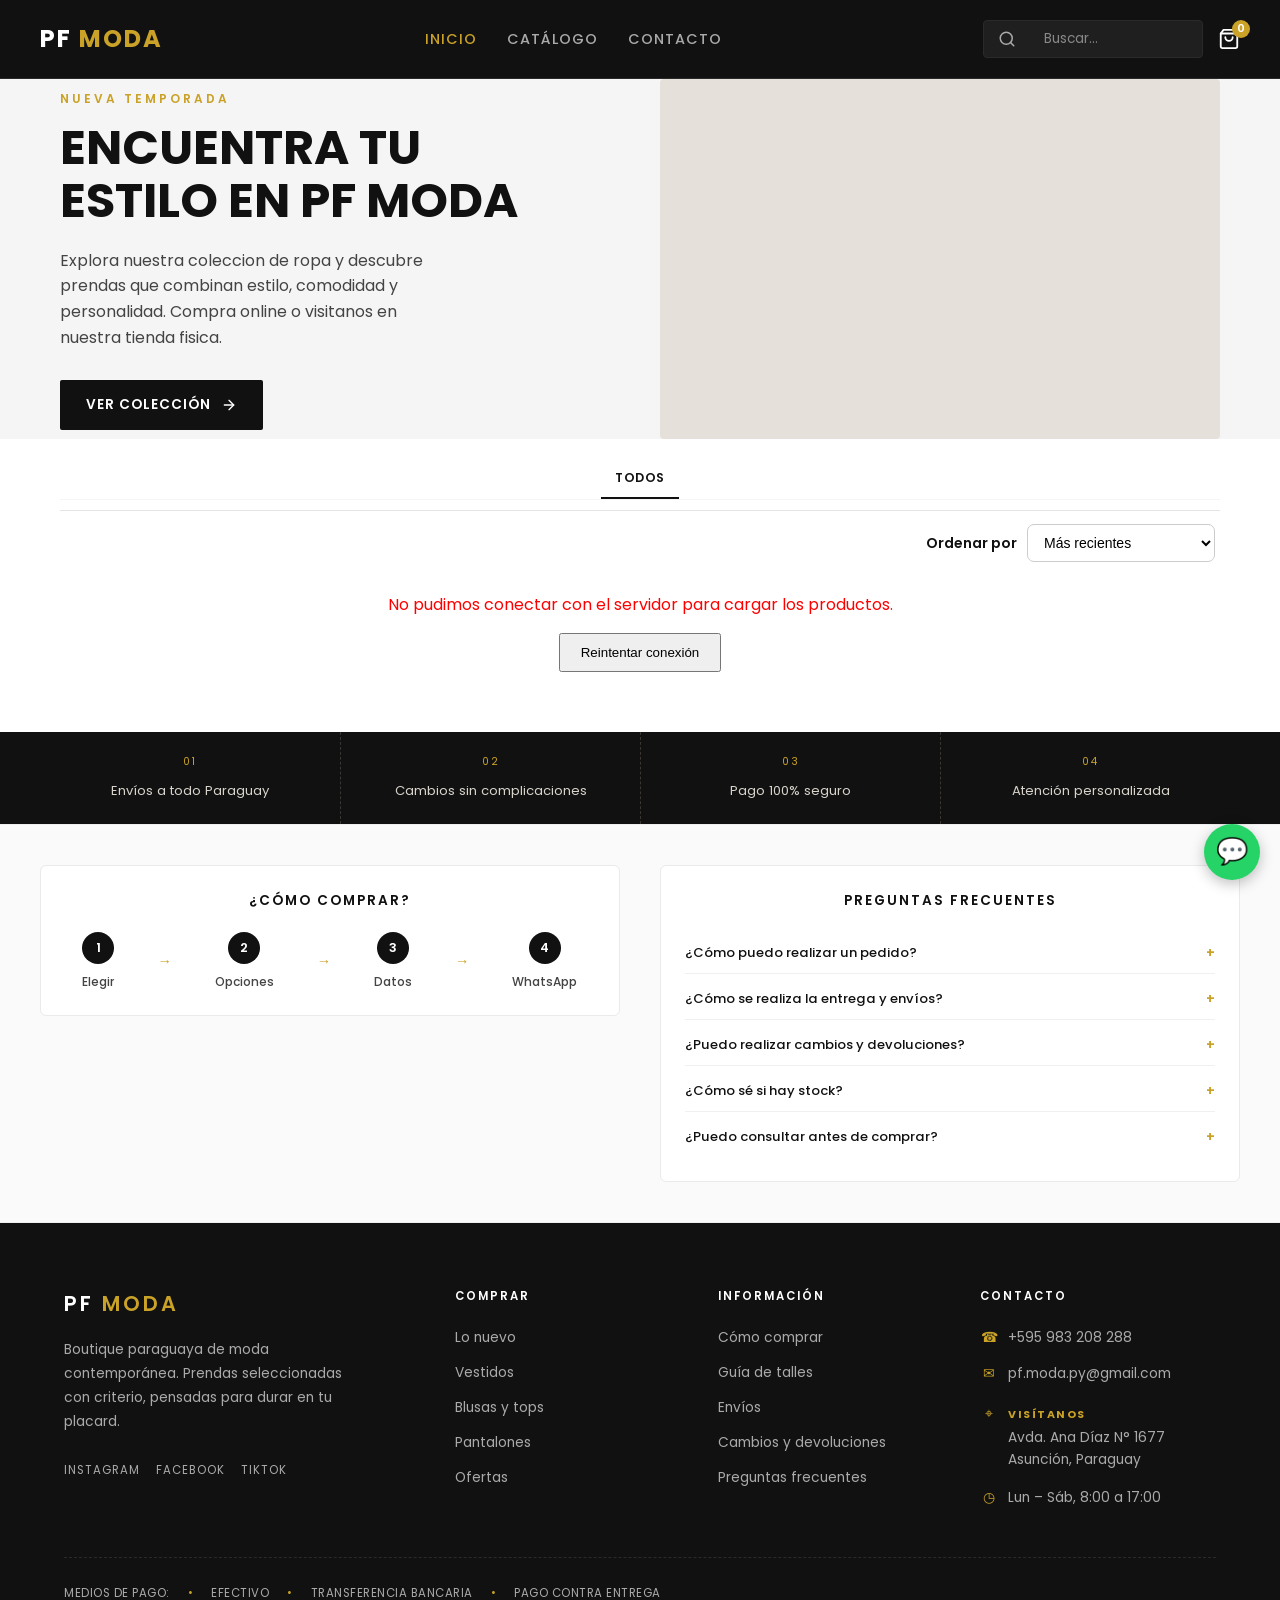
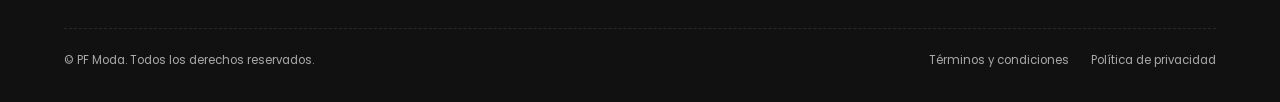
==== commit 0d2405f9: "Actualización de la tienda PF Moda" ====
--- a/index.html
+++ b/index.html
@@ -5,10 +5,10 @@
     <meta charset="UTF-8">
     <meta name="viewport" content="width=device-width, initial-scale=1.0">
 
-    <title>PF Moda — Tienda de Moda</title>
+    <title>PF Moda | Boutique de Ropa y Moda en Paraguay</title>
     <link rel="icon" id="favicon-link" href="">
 
-    <meta name="description" content="PF Moda — Tienda online de moda. Descubre nuestras prendas, novedades y ofertas.">
+    <meta name="description" content="Descubre PF Moda, tu boutique de ropa en Paraguay. Explora nuestra coleccion, encuentra tus prendas favoritas y compra online o visita nuestra tienda fisica.">
     <meta name="robots" content="index, follow">
     <link rel="canonical" href="https://pfmoda-py.github.io/pfmoda/">
 
@@ -16,20 +16,20 @@
          OPEN GRAPH
     ========================================= -->
     <meta property="og:type" content="website">
-    <meta property="og:title" content="PF Moda — Tienda de Moda">
-    <meta property="og:description" content="Descubre productos de PF Moda, novedades y ofertas.">
+    <meta property="og:title" content="PF Moda | Boutique de Ropa y Moda en Paraguay">
+    <meta property="og:description" content="Descubre la coleccion de PF Moda. Encuentra tus prendas favoritas y compra online o visita nuestra tienda fisica en Paraguay.">
     <meta property="og:url" content="https://pfmoda-py.github.io/pfmoda/">
     <meta property="og:site_name" content="PF Moda">
     <meta property="og:locale" content="es_PY">
     <meta property="og:image" content="https://pfmoda-py.github.io/pfmoda/images/og-image.jpg">
-    <meta property="og:image:alt" content="PF Moda — Tienda de Moda">
+    <meta property="og:image:alt" content="PF Moda, boutique de ropa en Paraguay">
 
     <!-- =========================================
          TWITTER / X CARD
     ========================================= -->
     <meta name="twitter:card" content="summary_large_image">
-    <meta name="twitter:title" content="PF Moda — Tienda de Moda">
-    <meta name="twitter:description" content="Descubre productos de PF Moda, novedades y ofertas.">
+    <meta name="twitter:title" content="PF Moda | Boutique de Ropa y Moda en Paraguay">
+    <meta name="twitter:description" content="Descubre la coleccion de PF Moda. Compra online o visita nuestra boutique en Paraguay.">
     <meta name="twitter:image" content="https://pfmoda-py.github.io/pfmoda/images/og-image.jpg">
 
     <!-- Schema.org Organization -->
@@ -114,9 +114,9 @@
     ============================ -->
     <section class="hero-portada" id="inicio">
         <div class="hero-texto">
-            <span class="hero-eyebrow">Nueva Colección</span>
-            <h1 class="hero-titulo"><span id="hero-titulo-texto">Novedades Exclusivas</span></h1>
-            <p class="hero-descripcion">Descubrí lo último en remeras, camperas, tapados y más.</p>
+            <span class="hero-eyebrow">Nueva Temporada</span>
+            <h1 class="hero-titulo"><span id="hero-titulo-texto">Encuentra tu estilo en PF Moda</span></h1>
+            <p class="hero-descripcion">Explora nuestra coleccion de ropa y descubre prendas que combinan estilo, comodidad y personalidad. Compra online o visitanos en nuestra tienda fisica.</p>
             <a href="#productos-contenedor" class="hero-btn" id="hero-btn-coleccion">
                 Ver Colección
                 <svg xmlns="http://www.w3.org/2000/svg" width="16" height="16" viewBox="0 0 24 24" fill="none" stroke="currentColor" stroke-width="2" stroke-linecap="round" stroke-linejoin="round"><line x1="5" y1="12" x2="19" y2="12"></line><polyline points="12 5 19 12 12 19"></polyline></svg>
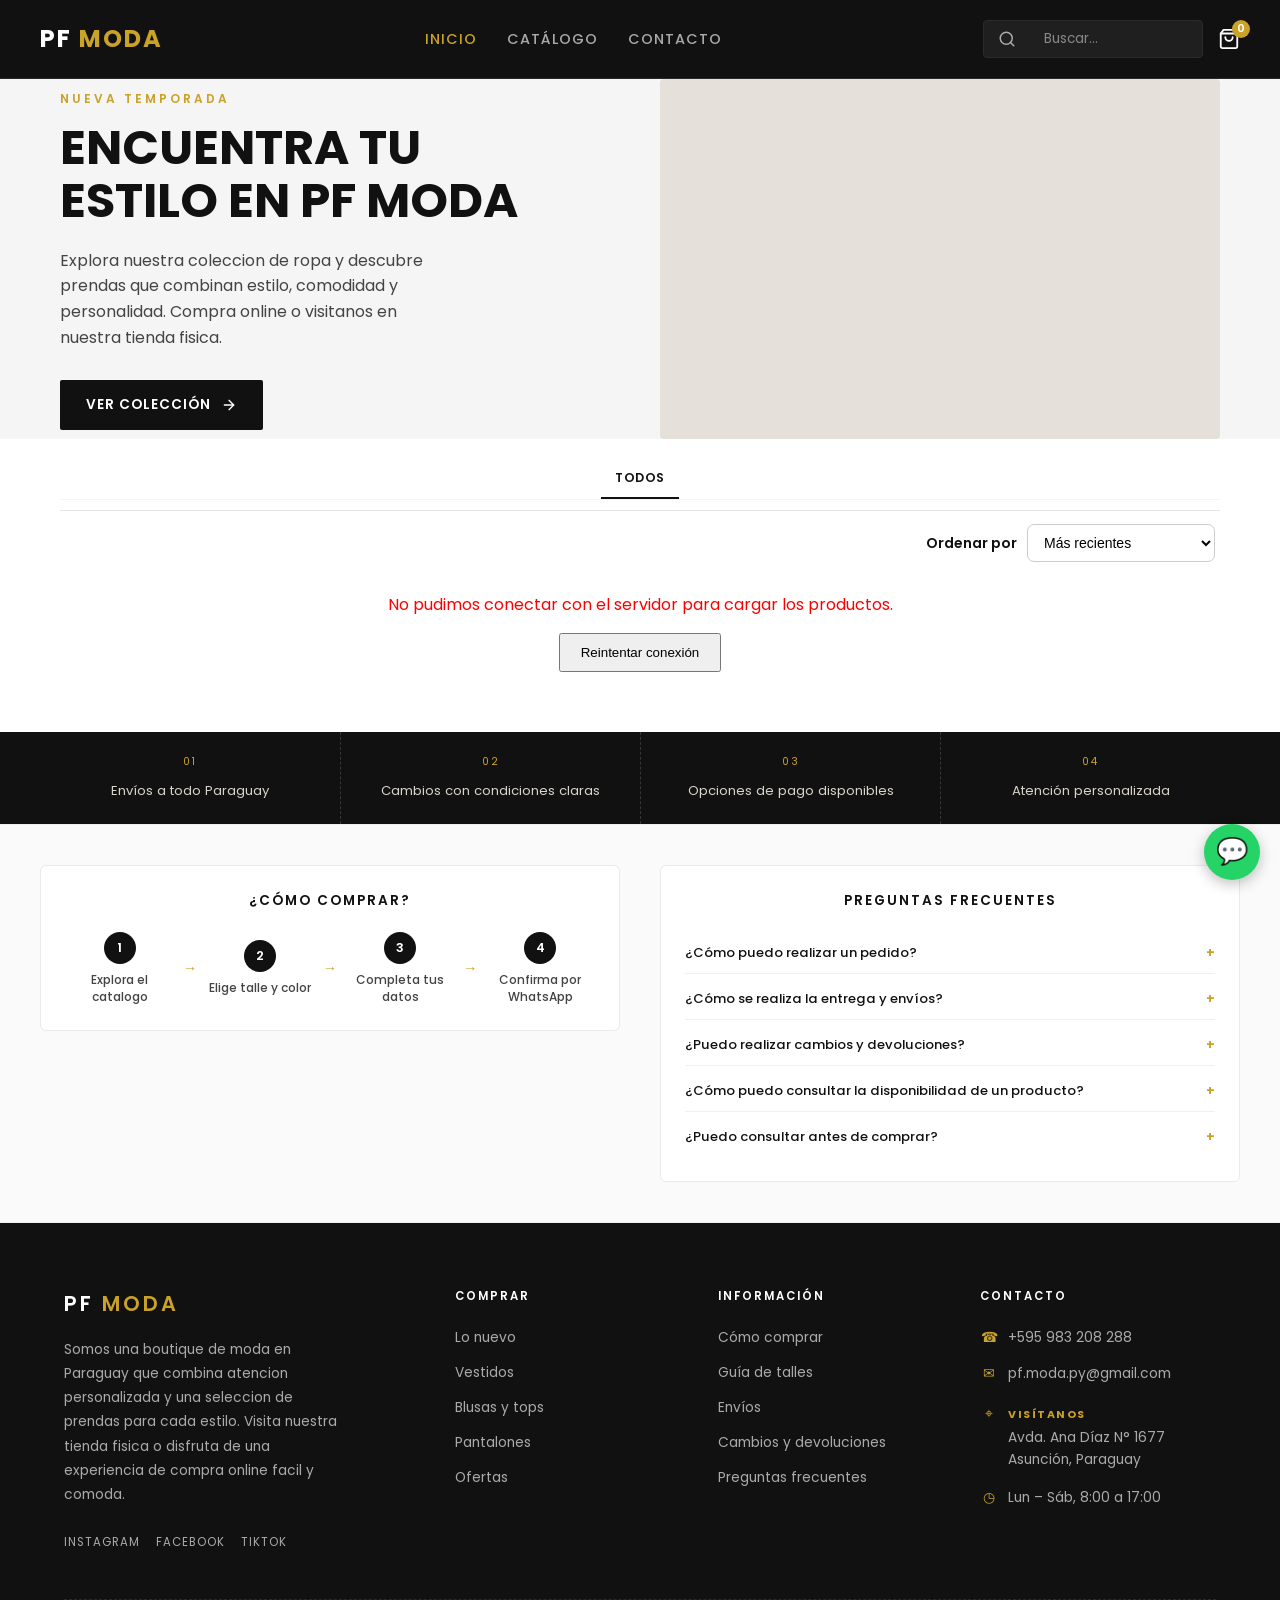
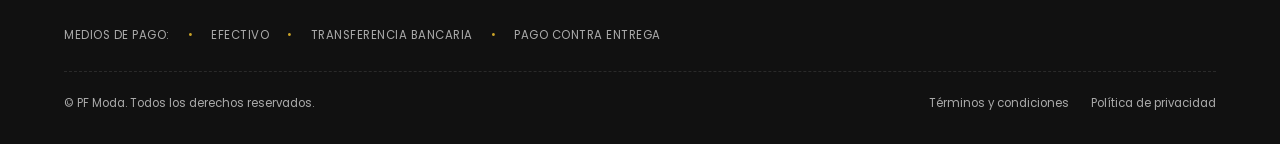
==== commit 5f95bab9: "Actualización de la tienda PF Moda" ====
--- a/index.html
+++ b/index.html
@@ -541,8 +541,8 @@
     <section class="franja-beneficios">
         <div class="beneficios-fila">
             <div class="beneficio"><span class="num">01</span><span class="txt">Envíos a todo Paraguay</span></div>
-            <div class="beneficio"><span class="num">02</span><span class="txt">Cambios sin complicaciones</span></div>
-            <div class="beneficio"><span class="num">03</span><span class="txt">Pago 100% seguro</span></div>
+            <div class="beneficio"><span class="num">02</span><span class="txt">Cambios con condiciones claras</span></div>
+            <div class="beneficio"><span class="num">03</span><span class="txt">Opciones de pago disponibles</span></div>
             <div class="beneficio"><span class="num">04</span><span class="txt">Atención personalizada</span></div>
         </div>
     </section>
@@ -557,22 +557,22 @@
                 <div class="pasos-grid">
                     <div class="paso">
                         <div class="num-paso">1</div>
-                        <span>Elegir</span>
+                        <span>Explora el catalogo</span>
                     </div>
                     <div class="flecha">→</div>
                     <div class="paso">
                         <div class="num-paso">2</div>
-                        <span>Opciones</span>
+                        <span>Elige talle y color</span>
                     </div>
                     <div class="flecha">→</div>
                     <div class="paso">
                         <div class="num-paso">3</div>
-                        <span>Datos</span>
+                        <span>Completa tus datos</span>
                     </div>
                     <div class="flecha">→</div>
                     <div class="paso">
                         <div class="num-paso">4</div>
-                        <span>WhatsApp</span>
+                        <span>Confirma por WhatsApp</span>
                     </div>
                 </div>
             </div>
@@ -583,7 +583,7 @@
                 <div class="faq-container">
                     <details class="faq-item" id="faq-item-pedido">
                         <summary>¿Cómo puedo realizar un pedido? <span class="faq-icon">+</span></summary>
-                        <p>Elegí tus productos, selecciona las opciones deseadas y confirma los datos para enviar tu pedido por WhatsApp.</p>
+                        <p>Explora nuestro catalogo, selecciona tus prendas, elige talle y color, completa tus datos y confirma tu pedido por WhatsApp.</p>
                     </details>
                     <details class="faq-item" id="info-envios">
                         <summary>¿Cómo se realiza la entrega y envíos? <span class="faq-icon">+</span></summary>
@@ -591,15 +591,15 @@
                     </details>
                     <details class="faq-item" id="info-cambios">
                         <summary>¿Puedo realizar cambios y devoluciones? <span class="faq-icon">+</span></summary>
-                        <p>Aceptamos cambios dentro de los 10 días posteriores a la compra. La prenda debe estar sin uso y en perfectas condiciones con etiqueta.</p>
+                        <p>Queremos que disfrutes tu compra. Contactanos para conocer nuestras condiciones y el procedimiento para realizar cambios o devoluciones.</p>
                     </details>
                     <details class="faq-item">
-                        <summary>¿Cómo sé si hay stock? <span class="faq-icon">+</span></summary>
-                        <p>Todos los productos mostrados en la tienda cuentan con stock disponible en tiempo real.</p>
+                        <summary>¿Cómo puedo consultar la disponibilidad de un producto? <span class="faq-icon">+</span></summary>
+                        <p>Puedes verificar los productos disponibles en nuestra tienda online o comunicarte con nosotros por WhatsApp para confirmar talles, colores y stock.</p>
                     </details>
                     <details class="faq-item">
                         <summary>¿Puedo consultar antes de comprar? <span class="faq-icon">+</span></summary>
-                        <p>Sí, podés escribirnos directamente al WhatsApp y te asesoramos al instante.</p>
+                        <p>¡Por supuesto! Puedes comunicarte con nosotros por WhatsApp para recibir asesoramiento personalizado antes de realizar tu compra.</p>
                     </details>
                 </div>
             </div>
@@ -625,7 +625,7 @@
 
                 <div class="footer-brand">
                     <a href="#" class="logo-footer" id="logo-footer">PF <span>Moda</span></a>
-                    <p>Boutique paraguaya de moda contemporánea. Prendas seleccionadas con criterio, pensadas para durar en tu placard.</p>                    
+                    <p>Somos una boutique de moda en Paraguay que combina atencion personalizada y una seleccion de prendas para cada estilo. Visita nuestra tienda fisica o disfruta de una experiencia de compra online facil y comoda.</p>                    
 
                     <div class="redes-sociales">
                         <a href="https://www.instagram.com/pfmodapy" target="_blank" rel="noopener noreferrer" id="footer-instagram-link">Instagram</a>
--- a/css/styles.css
+++ b/css/styles.css
@@ -2040,11 +2040,17 @@
 }
 
 .pasos-grid {
-    display: flex;
-    justify-content: space-around;
+    display: grid;
+    grid-template-columns:
+        minmax(0, 1fr) auto
+        minmax(0, 1fr) auto
+        minmax(0, 1fr) auto
+        minmax(0, 1fr);
+
+    justify-content: center;
     align-items: center;
     gap: 8px;
-    flex-wrap: wrap;
+    width: 100%;
 }
 
 .paso {
@@ -2052,6 +2058,17 @@
     flex-direction: column;
     align-items: center;
     gap: 8px;
+}
+
+.pasos-grid .paso {
+    min-width: 0;
+    text-align: center;
+    justify-content: center;
+}
+
+.pasos-grid .paso span {
+    line-height: 1.4;
+    text-align: center;
 }
 
 .num-paso {
@@ -2862,8 +2879,24 @@
         display: none;
     }
 
+    /* Dos pasos por fila */
     .pasos-grid {
-        justify-content: space-between;
+        display: grid;
+        grid-template-columns: repeat(2, minmax(0, 1fr));
+        justify-content: center;
+        align-items: center;
+        gap: 24px 12px;
+    }
+
+    .pasos-grid .paso {
+        min-width: 0;
+        text-align: center;
+    }
+
+    .pasos-grid .paso span {
+        max-width: 130px;
+        line-height: 1.4;
+        text-align: center;
     }
 
     /* =========================================================
